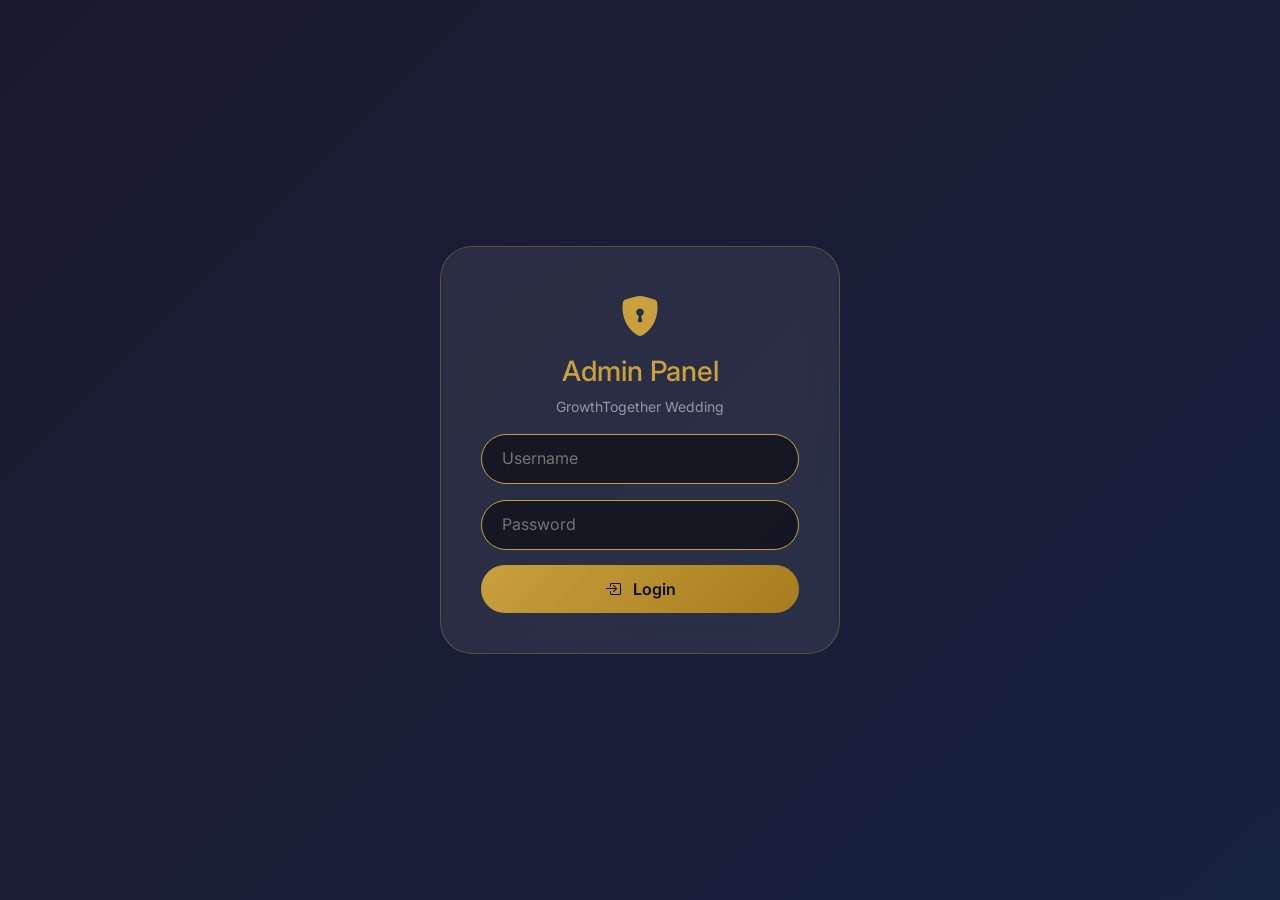
==== admin.html @ a14e5e93 "Update admin.html" ====
<!DOCTYPE html>
<html lang="id">
<head>
  <meta charset="UTF-8">
  <meta name="viewport" content="width=device-width, initial-scale=1.0, viewport-fit=cover">
  <title>Admin Panel - GrowthTogether Wedding</title>
  <link rel="icon" type="image/png" href="data:image/svg+xml,%3Csvg xmlns='http://www.w3.org/2000/svg' viewBox='0 0 24 24' fill='%23c9a03d'%3E%3Cpath d='M12 21.35l-1.45-1.32C5.4 15.36 2 12.28 2 8.5 2 5.42 4.42 3 7.5 3c1.74 0 3.41.81 4.5 2.09C13.09 3.81 14.76 3 16.5 3 19.58 3 22 5.42 22 8.5c0 3.78-3.4 6.86-8.55 11.54L12 21.35z'/%3E%3C/svg%3E">
  <link href="https://cdn.jsdelivr.net/npm/bootstrap@5.3.0-alpha1/dist/css/bootstrap.min.css" rel="stylesheet">
  <link rel="stylesheet" href="https://cdn.jsdelivr.net/npm/bootstrap-icons@1.11.3/font/bootstrap-icons.min.css">
  <link href="https://fonts.googleapis.com/css2?family=Inter:opsz,wght@14..32,300;400;500;600;700&family=Amiri:wght@400;700&display=swap" rel="stylesheet">
  <script src="https://cdn.jsdelivr.net/npm/bootstrap@5.3.0-alpha1/dist/js/bootstrap.bundle.min.js"></script>
  <script src="https://cdn.jsdelivr.net/npm/chart.js@4.4.0/dist/chart.umd.min.js"></script>
  <script src="https://cdn.jsdelivr.net/npm/sweetalert2@11"></script>
  <style>
    * { margin: 0; padding: 0; box-sizing: border-box; }
    body { background: #0a0a0a; font-family: 'Inter', sans-serif; transition: background 0.2s; }
    body.dark { background: #0a0a0a; }
    body.light { background: #f5f0e8; }
    
    .login-container {
      position: fixed; top: 0; left: 0; width: 100%; height: 100%;
      background: linear-gradient(135deg, #1a1a2e, #16213e);
      z-index: 10000; display: flex; align-items: center; justify-content: center;
      transition: opacity 0.4s;
    }
    .login-card {
      background: rgba(255,255,255,0.08);
      backdrop-filter: blur(15px);
      border-radius: 32px; padding: 2.5rem; width: 100%; max-width: 400px;
      border: 1px solid rgba(201,160,61,0.3); text-align: center;
    }
    .login-card input {
      width: 100%; background: rgba(0,0,0,0.5); border: 1px solid #c9a03d;
      border-radius: 60px; padding: 12px 20px; color: white; margin-bottom: 1rem;
    }
    .login-card input:focus { outline: none; border-color: #e4c580; }
    .btn-gold { background: linear-gradient(135deg, #c9a03d, #a67c1e); border: none; border-radius: 60px; padding: 12px; font-weight: 600; width: 100%; color: #0a0a0a; transition: all 0.3s; }
    .btn-gold:hover { transform: translateY(-2px); box-shadow: 0 8px 20px rgba(201,160,61,0.4); }
    .gold-text { color: #c9a03d; }
    
    .admin-wrapper { display: none; min-height: 100vh; }
    body.logged-in .admin-wrapper { display: flex; }
    body.logged-in .login-container { display: none; }
    
    .sidebar {
      width: 280px; background: #111111; 
      border-right: 1px solid rgba(201,160,61,0.2); 
      padding: 1.5rem 1rem; position: fixed; height: 100vh;
      transition: all 0.3s; overflow-y: auto;
    }
    body.light .sidebar { background: #ffffff; }
    .sidebar .nav-link {
      display: flex; align-items: center; gap: 12px; padding: 12px 16px;
      border-radius: 14px; color: #aaa; cursor: pointer; transition: all 0.2s;
    }
    .sidebar .nav-link:hover, .sidebar .nav-link.active { background: #c9a03d; color: #000; }
    .content { flex: 1; margin-left: 280px; padding: 1.8rem 2rem; }
    
    .stat-card { background: rgba(255,255,255,0.05); backdrop-filter: blur(10px); border-radius: 20px; padding: 1.5rem; border: 1px solid rgba(201,160,61,0.2); }
    body.light .stat-card { background: #ffffff; box-shadow: 0 4px 12px rgba(0,0,0,0.05); }
    .setting-card { background: rgba(255,255,255,0.05); backdrop-filter: blur(8px); border-radius: 24px; padding: 1.5rem; margin-bottom: 20px; border: 1px solid rgba(201,160,61,0.2); }
    body.light .setting-card { background: #ffffff; }
    .image-preview { width: 100px; height: 100px; border-radius: 50%; object-fit: cover; border: 3px solid #c9a03d; cursor: pointer; }
    .story-item, .bank-item { background: rgba(0,0,0,0.3); border-radius: 16px; padding: 1rem; margin-bottom: 1rem; }
    body.light .story-item, body.light .bank-item { background: #f5f0e8; }
    
    .search-bar { background: rgba(0,0,0,0.4); border: 1px solid rgba(201,160,61,0.3); border-radius: 60px; padding: 8px 16px; color: white; width: 100%; }
    .filter-btn { background: transparent; border: 1px solid rgba(201,160,61,0.5); color: #c9a03d; border-radius: 60px; padding: 8px 20px; margin-right: 8px; cursor: pointer; transition: all 0.2s; }
    .filter-btn.active, .filter-btn:hover { background: #c9a03d; color: #000; }
    .badge-vip { background: linear-gradient(135deg, #c9a03d, #b8860b); color: #000; padding: 4px 12px; border-radius: 20px; }
    .badge-regular { background: #2a2a2a; color: #aaa; padding: 4px 12px; border-radius: 20px; }
    .badge-pro { background: #10b981; color: white; }
    .badge-basic { background: #3b82f6; color: white; }
    .badge-trial { background: #f59e0b; color: white; }
    
    .bg-preview-grid { display: flex; gap: 10px; flex-wrap: wrap; margin-top: 10px; }
    .bg-preview-item { position: relative; width: 80px; height: 80px; border-radius: 12px; overflow: hidden; border: 2px solid rgba(201,160,61,0.5); }
    .bg-preview-item img { width: 100%; height: 100%; object-fit: cover; }
    .bg-preview-item button { position: absolute; top: 2px; right: 2px; width: 20px; height: 20px; background: red; border: none; border-radius: 50%; color: white; font-size: 10px; cursor: pointer; }
    
    .preview-modal .modal-content { background: #0a0a0a; border-radius: 24px; border: 1px solid #c9a03d; }
    .preview-iframe { width: 100%; height: 500px; border: none; border-radius: 16px; }
    
    .arabic-input { font-family: 'Amiri', serif; font-size: 1.1rem; direction: rtl; background: #1e1a16; color: #f5e6d3; }
    
    .hamburger { display: none; background: #c9a03d; width: 48px; height: 48px; border-radius: 30px; align-items: center; justify-content: center; position: fixed; top: 16px; left: 16px; z-index: 1060; cursor: pointer; border: none; }
    .dark-mode-fab { position: fixed; bottom: 20px; right: 20px; width: 48px; height: 48px; background: #c9a03d; border-radius: 50%; display: flex; align-items: center; justify-content: center; cursor: pointer; z-index: 1050; border: none; }
    
    .form-control, .form-select { background: #1e1a16; border: 1px solid rgba(201,160,61,0.4); color: #f5e6d3; border-radius: 12px; padding: 10px 14px; }
    body.light .form-control, body.light .form-select { background: #f5f0e8; color: #000; }
    .form-control:focus { border-color: #c9a03d; outline: none; box-shadow: 0 0 0 2px rgba(201,160,61,0.3); }
    
    .table { color: #f5e6d3; }
    body.light .table { color: #1a1a1a; }
    .table-dark { background-color: #1a1a1a; }
    body.light .table-dark { background-color: #ffffff; }
    
    .date-filter { display: flex; gap: 10px; align-items: center; flex-wrap: wrap; }
    .date-filter input { width: auto; min-width: 130px; }
    
    /* Fixed Guest Table */
    .guest-table-container {
      overflow-x: auto;
      border-radius: 20px;
    }
    .guest-table {
      width: 100%;
      min-width: 800px;
    }
    .guest-table th, .guest-table td {
      padding: 12px 16px;
      vertical-align: middle;
    }
    .action-buttons {
      display: flex;
      gap: 6px;
      flex-wrap: wrap;
    }
    .action-buttons .btn {
      padding: 4px 8px;
      font-size: 12px;
      white-space: nowrap;
    }
    .link-cell {
      max-width: 200px;
      word-break: break-all;
      font-size: 11px;
    }
    
    /* Live Preview */
    .live-preview-card {
      background: rgba(0,0,0,0.5);
      border-radius: 20px;
      padding: 20px;
      text-align: center;
      min-height: 300px;
      display: flex;
      flex-direction: column;
      align-items: center;
      justify-content: center;
    }
    .live-preview-card .preview-name {
      font-size: 1.2rem;
      font-weight: bold;
      margin-top: 10px;
    }
    .live-preview-card .preview-couple {
      color: #c9a03d;
      font-size: 0.9rem;
    }
    
    @media (max-width: 768px) {
      .sidebar { left: -280px; position: fixed; z-index: 1050; }
      .sidebar.open { left: 0; }
      .content { margin-left: 0; padding: 1rem; padding-top: 80px; }
      .hamburger { display: flex; }
      .preview-iframe { height: 400px; }
      .guest-table-container { overflow-x: scroll; }
    }
  </style>
</head>
<body>

<!-- LOGIN SCREEN -->
<div class="login-container" id="loginContainer">
  <div class="login-card">
    <i class="bi bi-shield-lock-fill fs-1 gold-text"></i>
    <h3 class="gold-text mt-2">Admin Panel</h3>
    <p class="text-white-50 small">GrowthTogether Wedding</p>
    <input type="text" id="adminUsername" placeholder="Username" autocomplete="off">
    <input type="password" id="adminPassword" placeholder="Password">
    <div id="loginError" class="text-danger small mb-2" style="display:none;"></div>
    <button class="btn-gold" id="loginBtn"><i class="bi bi-box-arrow-in-right me-2"></i> Login</button>
  </div>
</div>

<!-- MAIN ADMIN PANEL -->
<div class="admin-wrapper">
  <div class="sidebar" id="sidebar">
    <div class="text-center mb-4">
      <i class="bi bi-arrow-through-heart-fill fs-1 gold-text"></i>
      <h5 class="gold-text mt-2">growthogether</h5>
      <small class="text-white-50">Admin Panel</small>
    </div>
    <nav class="nav flex-column">
      <a class="nav-link active" data-section="dashboard"><i class="bi bi-speedometer2"></i> Dashboard</a>
      <a class="nav-link" data-section="wedding"><i class="bi bi-sliders2"></i> Pengaturan Undangan</a>
      <a class="nav-link" data-section="invites"><i class="bi bi-envelope-heart-fill"></i> Buat Undangan</a>
      <a class="nav-link" data-section="guestlist"><i class="bi bi-people-fill"></i> Daftar Tamu</a>
      <a class="nav-link" data-section="users"><i class="bi bi-person-badge"></i> Kelola Pengguna</a>
    </nav>
    <div class="mt-auto pt-4">
      <button class="btn btn-sm btn-outline-secondary w-100 rounded-pill" id="logoutBtn"><i class="bi bi-box-arrow-right me-2"></i> Keluar</button>
      <button class="btn btn-sm btn-outline-secondary w-100 rounded-pill mt-2" id="viewInvitationBtn"><i class="bi bi-eye me-2"></i> Lihat Undangan</button>
    </div>
  </div>
  <button class="hamburger" id="hamburgerBtn"><i class="bi bi-list fs-4"></i></button>
  
  <div class="content" id="content">
    <!-- DASHBOARD -->
    <div id="dashboardSection">
      <h4 class="fw-bold gold-text mb-4"><i class="bi bi-activity me-2"></i>Dashboard</h4>
      <div class="row g-4 mb-4">
        <div class="col-md-3"><div class="stat-card"><small class="text-white-50">Total Undangan</small><h2 class="gold-text" id="totalInvites">0</h2></div></div>
        <div class="col-md-3"><div class="stat-card"><small class="text-white-50">VIP Tamu</small><h2 class="gold-text" id="totalVip">0</h2></div></div>
        <div class="col-md-3"><div class="stat-card"><small class="text-white-50">Reguler Tamu</small><h2 class="gold-text" id="totalRegular">0</h2></div></div>
        <div class="col-md-3"><div class="stat-card"><small class="text-white-50">Total Views</small><h2 class="gold-text" id="totalViews">0</h2></div></div>
      </div>
      <div class="row g-4">
        <div class="col-md-6"><div class="setting-card"><canvas id="dashboardChart" style="max-height: 250px;"></canvas></div></div>
        <div class="col-md-6"><div class="setting-card"><h5 class="gold-text mb-3"><i class="bi bi-graph-up"></i> Statistik 7 Hari</h5><canvas id="viewsChart" style="max-height: 200px;"></canvas></div></div>
      </div>
    </div>
    
    <!-- PENGATURAN UNDANGAN -->
    <div id="weddingSection" style="display:none;">
      <div class="d-flex justify-content-between align-items-center mb-4 flex-wrap gap-2">
        <h4 class="fw-bold gold-text"><i class="bi bi-sliders2 me-2"></i>Pengaturan Undangan</h4>
        <button class="btn-gold" id="saveWeddingBtn" style="width:auto; padding:8px 24px;"><i class="bi bi-save me-2"></i>Simpan Semua</button>
      </div>
      
      <div class="row g-4">
        <div class="col-md-6">
          <div class="setting-card">
            <h5 class="gold-text mb-3"><i class="bi bi-people-fill me-2"></i>Pasangan Pengantin</h5>
            <input type="text" id="groomName" class="form-control mb-2" placeholder="Nama Pria">
            <input type="text" id="brideName" class="form-control mb-2" placeholder="Nama Wanita">
            <input type="text" id="groomNickname" class="form-control mb-2" placeholder="Panggilan Pria">
            <input type="text" id="brideNickname" class="form-control mb-2" placeholder="Panggilan Wanita">
            <input type="text" id="groomFather" class="form-control mb-2" placeholder="Ayah Pria">
            <input type="text" id="groomMother" class="form-control mb-2" placeholder="Ibu Pria">
            <input type="text" id="brideFather" class="form-control mb-2" placeholder="Ayah Wanita">
            <input type="text" id="brideMother" class="form-control mb-2" placeholder="Ibu Wanita">
            <div class="row mt-2">
              <div class="col-6"><label class="small">Foto Pria</label><input type="file" id="groomPhotoInput" class="form-control mb-2" accept="image/*"><img id="groomPhotoPreview" class="image-preview mt-2" src=""></div>
              <div class="col-6"><label class="small">Foto Wanita</label><input type="file" id="bridePhotoInput" class="form-control mb-2" accept="image/*"><img id="bridePhotoPreview" class="image-preview mt-2" src=""></div>
            </div>
          </div>
        </div>
        
        <div class="col-md-6">
          <div class="setting-card">
            <h5 class="gold-text mb-3"><i class="bi bi-calendar-heart me-2"></i>Waktu & Lokasi</h5>
            <input type="date" id="weddingDate" class="form-control mb-2">
            <input type="time" id="akadTime" class="form-control mb-2">
            <input type="time" id="receptionTime" class="form-control mb-2">
            <input type="text" id="venueName" class="form-control mb-2" placeholder="Nama Tempat">
            <textarea id="venueAddress" rows="2" class="form-control mb-2" placeholder="Alamat Lengkap"></textarea>
            <input type="text" id="mapsLink" class="form-control mb-2" placeholder="Link Google Maps">
          </div>
        </div>
        
        <div class="col-md-12">
          <div class="setting-card">
            <h5 class="gold-text mb-3"><i class="bi bi-music-note-beamed me-2"></i>Pengaturan Lagu Latar</h5>
            <div class="row g-3">
              <div class="col-md-8"><input type="text" id="musicUrl" class="form-control" placeholder="URL MP3 lagu"></div>
              <div class="col-md-4"><select id="musicPreset" class="form-select"><option value="">-- Pilih Lagu Preset --</option><option value="https://www.soundhelix.com/examples/mp3/SoundHelix-Song-1.mp3">SoundHelix - Song 1</option><option value="https://www.soundhelix.com/examples/mp3/SoundHelix-Song-2.mp3">SoundHelix - Song 2</option><option value="https://www.soundhelix.com/examples/mp3/SoundHelix-Song-3.mp3">SoundHelix - Song 3</option></select></div>
            </div>
            <button class="btn btn-sm btn-outline-secondary rounded-pill mt-2" id="testMusicBtn"><i class="bi bi-play-circle"></i> Test Lagu</button>
          </div>
        </div>
        
        <div class="col-md-12">
          <div class="setting-card">
            <h5 class="gold-text mb-3"><i class="bi bi-images me-2"></i>Background Slideshow Hero</h5>
            <div id="bgList" class="bg-preview-grid"></div>
            <div class="mt-3 d-flex gap-2"><input type="file" id="bgPhotoInput" class="form-control" accept="image/*"><button class="btn btn-sm btn-outline-secondary rounded-pill" id="addBgBtn"><i class="bi bi-plus-lg"></i> Tambah</button></div>
          </div>
        </div>
        
        <div class="col-md-6">
          <div class="setting-card">
            <h5 class="gold-text mb-3"><i class="bi bi-chat-heart-fill me-2"></i>Cerita Cinta</h5>
            <div id="storyList"></div>
            <button class="btn btn-sm btn-outline-secondary rounded-pill mt-2" id="addStoryBtn"><i class="bi bi-plus-lg"></i> Tambah Cerita</button>
          </div>
        </div>
        
        <div class="col-md-6">
          <div class="setting-card">
            <h5 class="gold-text mb-3"><i class="bi bi-camera-fill me-2"></i>Galeri Foto</h5>
            <div id="galleryList" class="row g-2"></div>
            <input type="file" id="galleryPhotoInput" class="form-control mt-2" accept="image/*">
            <button class="btn btn-sm btn-outline-secondary rounded-pill mt-2" id="addGalleryBtn"><i class="bi bi-plus-lg"></i> Tambah ke Galeri</button>
          </div>
        </div>
        
        <div class="col-md-12">
          <div class="setting-card">
            <h5 class="gold-text mb-3"><i class="bi bi-bank me-2"></i>Rekening Bank</h5>
            <div id="bankList"></div>
            <button class="btn btn-sm btn-outline-secondary rounded-pill mt-2" id="addBankBtn"><i class="bi bi-plus-lg"></i> Tambah Rekening</button>
          </div>
        </div>
        
        <div class="col-md-12">
          <div class="setting-card">
            <h5 class="gold-text mb-3"><i class="bi bi-chat-text-fill me-2"></i>Pengaturan Teks Undangan & WhatsApp</h5>
            <div class="mb-3"><label class="form-label fw-semibold gold-text">Teks Ayat (Arab)</label><textarea id="weddingAyat" class="form-control arabic-input" rows="4"></textarea></div>
            <div class="mb-3"><label class="form-label fw-semibold gold-text">Terjemahan Ayat</label><textarea id="weddingAyatTranslation" class="form-control" rows="2"></textarea></div>
            <div class="mb-3"><label class="form-label fw-semibold gold-text">Teks Pembuka</label><textarea id="weddingOpeningText" class="form-control" rows="6"></textarea></div>
            <div class="mb-3"><label class="form-label fw-semibold gold-text">Teks Penutup</label><textarea id="weddingClosingText" class="form-control" rows="5"></textarea></div>
            <div class="mb-3"><label class="form-label fw-semibold gold-text">Template WhatsApp</label><textarea id="whatsappTemplate" class="form-control" rows="10" style="font-family: monospace; font-size: 12px;"></textarea>
              <small class="text-muted">Variable: {nama_tamu}, {link_undangan}, {groom_name}, {bride_name}, {wedding_date}, {venue_name}</small>
            </div>
          </div>
        </div>
      </div>
    </div>
    
    <!-- BUAT UNDANGAN dengan LIVE PREVIEW -->
    <div id="invitesSection" style="display:none;">
      <h4 class="fw-bold gold-text mb-4"><i class="bi bi-envelope-heart-fill me-2"></i>Buat Link Undangan</h4>
      <div class="row g-4">
        <div class="col-md-5">
          <div class="setting-card">
            <input type="text" id="guestName" class="form-control mb-2" placeholder="Nama Tamu *">
            <input type="tel" id="guestPhone" class="form-control mb-2" placeholder="No. WhatsApp">
            <textarea id="guestNote" rows="2" class="form-control mb-2" placeholder="Catatan Khusus"></textarea>
            <select id="guestTier" class="form-select mb-2">
              <option value="regular">Reguler (Biasa)</option>
              <option value="vip">VIP (Istimewa)</option>
            </select>
            <button class="btn-gold w-100" id="generateInviteBtn"><i class="bi bi-link-45deg me-2"></i>Generate Link</button>
            <div id="linkResult" class="mt-3" style="display:none;">
              <div class="bg-dark p-2 rounded-3"><code id="inviteLink" class="small text-break"></code></div>
              <div class="d-flex gap-2 mt-2">
                <button class="btn btn-sm btn-outline-secondary w-50" id="copyLinkBtn"><i class="bi bi-files"></i> Salin Link</button>
                <button class="btn btn-sm btn-success w-50" id="sendWABtn"><i class="bi bi-whatsapp"></i> Kirim WA</button>
                <button class="btn btn-sm btn-info w-50" id="previewInviteBtn"><i class="bi bi-eye"></i> Preview</button>
              </div>
            </div>
          </div>
        </div>
        <div class="col-md-7">
          <div class="setting-card" id="livePreviewCard">
            <h5 class="gold-text mb-3"><i class="bi bi-eye-fill me-2"></i>Live Preview</h5>
            <div class="live-preview-card" id="livePreviewContent">
              <i class="bi bi-envelope-paper-heart fs-1 gold-text"></i>
              <div class="preview-name mt-3" id="previewGuestName">-</div>
              <div class="preview-couple" id="previewCoupleName">- & -</div>
              <div class="mt-3 small text-muted">Ketik nama tamu untuk pratinjau</div>
            </div>
          </div>
        </div>
      </div>
    </div>
    
    <!-- DAFTAR TAMU - FIXED UI -->
    <div id="guestlistSection" style="display:none;">
      <h4 class="fw-bold gold-text mb-4"><i class="bi bi-people-fill me-2"></i>Daftar Tamu Undangan</h4>
      
      <div class="setting-card mb-4">
        <div class="row g-3 align-items-center">
          <div class="col-md-4">
            <input type="text" id="searchGuestInput" class="search-bar" placeholder="🔍 Cari nama tamu...">
          </div>
          <div class="col-md-3">
            <div class="d-flex gap-2 flex-wrap">
              <button class="filter-btn" data-filter="all" id="filterAll">Semua</button>
              <button class="filter-btn" data-filter="vip" id="filterVip">👑 VIP</button>
              <button class="filter-btn" data-filter="regular" id="filterRegular">📋 Reguler</button>
            </div>
          </div>
          <div class="col-md-3 date-filter">
            <input type="date" id="filterStartDate" class="form-control" placeholder="Dari tgl">
            <input type="date" id="filterEndDate" class="form-control" placeholder="Sampai tgl">
          </div>
          <div class="col-md-2 text-end">
            <button id="refreshGuestList" class="btn btn-sm btn-outline-secondary rounded-pill w-100 mb-1"><i class="bi bi-arrow-repeat"></i> Refresh</button>
            <button id="clearDateFilter" class="btn btn-sm btn-outline-danger rounded-pill w-100"><i class="bi bi-x-circle"></i> Hapus Filter</button>
          </div>
        </div>
      </div>
      
      <div class="setting-card p-0">
        <div class="guest-table-container">
          <table class="table guest-table">
            <thead>
              <tr style="background: rgba(201,160,61,0.1);">
                <th style="width: 18%">Nama Tamu</th>
                <th style="width: 8%">Status</th>
                <th style="width: 12%">Telepon</th>
                <th style="width: 30%">Link Undangan</th>
                <th style="width: 12%">Dibuat</th>
                <th style="width: 20%">Aksi</th>
              </tr>
            </thead>
            <tbody id="guestTableBody"></tbody>
          </table>
        </div>
      </div>
    </div>
    
    <!-- KELOLA PENGGUNA -->
    <div id="usersSection" style="display:none;">
      <h4 class="fw-bold gold-text mb-4"><i class="bi bi-person-badge me-2"></i>Kelola Pengguna</h4>
      <button class="btn-gold mb-3" id="openRegisterModal" style="width:auto;"><i class="bi bi-person-plus-fill me-2"></i>Daftar User Baru</button>
      <div class="setting-card p-0">
        <div class="table-responsive">
          <table class="table table-dark table-hover mb-0">
            <thead><tr><th>Username</th><th>Nama Lengkap</th><th>Level</th><th>Aksi</th></tr></thead>
            <tbody id="usersTableBody"></tbody>
          </table>
        </div>
      </div>
    </div>
  </div>
  
  <button class="dark-mode-fab" id="darkModeFab"><i class="bi bi-moon-stars"></i></button>
</div>

<!-- MODALS -->
<div class="modal fade" id="registerModal" tabindex="-1"><div class="modal-dialog modal-dialog-centered"><div class="modal-content bg-dark text-white"><div class="modal-header border-secondary"><h5 class="gold-text">Daftar Pengguna Baru</h5><button type="button" class="btn-close btn-close-white" data-bs-dismiss="modal"></button></div><div class="modal-body"><input type="text" id="regUsername" class="form-control mb-2" placeholder="Username"><input type="text" id="regFullname" class="form-control mb-2" placeholder="Nama Lengkap"><input type="password" id="regPassword" class="form-control mb-2" placeholder="Password"><select id="regLevel" class="form-select mb-2"><option value="trial">Trial</option><option value="basic">Basic</option><option value="pro">Pro</option></select><select id="regPartner" class="form-select"><option value="">Pilih Pasangan</option></select></div><div class="modal-footer"><button class="btn btn-secondary" data-bs-dismiss="modal">Batal</button><button class="btn-gold" id="confirmRegisterBtn">Daftarkan</button></div></div></div></div>

<div class="modal fade" id="editGuestModal" tabindex="-1"><div class="modal-dialog modal-dialog-centered"><div class="modal-content bg-dark text-white"><div class="modal-header border-secondary"><h5 class="gold-text">Edit Data Tamu</h5><button type="button" class="btn-close btn-close-white" data-bs-dismiss="modal"></button></div><div class="modal-body"><input type="text" id="editGuestName" class="form-control mb-3" placeholder="Nama Tamu"><input type="tel" id="editGuestPhone" class="form-control mb-3" placeholder="No WhatsApp"><textarea id="editGuestNote" rows="3" class="form-control mb-3" placeholder="Catatan"></textarea><select id="editGuestTier" class="form-select mb-3"><option value="regular">Reguler</option><option value="vip">VIP</option></select><input type="hidden" id="editGuestId"></div><div class="modal-footer"><button class="btn btn-secondary" data-bs-dismiss="modal">Batal</button><button class="btn-gold" id="saveEditGuestBtn">Simpan</button></div></div></div></div>

<div class="modal fade" id="previewModal" tabindex="-1"><div class="modal-dialog modal-dialog-centered modal-xl"><div class="modal-content preview-modal"><div class="modal-header border-secondary"><h5 class="gold-text">Preview Undangan</h5><button type="button" class="btn-close btn-close-white" data-bs-dismiss="modal"></button></div><div class="modal-body p-0"><iframe id="previewIframe" class="preview-iframe" src=""></iframe></div></div></div></div>

<script type="module">
  import { initializeApp } from "https://www.gstatic.com/firebasejs/10.7.1/firebase-app.js";
  import { getDatabase, ref, get, set, remove, update, push } from "https://www.gstatic.com/firebasejs/10.7.1/firebase-database.js";
  
  const firebaseConfig = { 
    apiKey: "AIzaSyBeUaOyesw9ucpBGumNjrzUp3WfUtXu39w", 
    authDomain: "growthogether.firebaseapp.com", 
    databaseURL: "https://growthogether-default-rtdb.asia-southeast1.firebasedatabase.app", 
    projectId: "growthogether", 
    storageBucket: "growthogether.firebasestorage.app", 
    messagingSenderId: "784796645743", 
    appId: "1:784796645743:web:e4eb40810d3051826d909a" 
  };
  const app = initializeApp(firebaseConfig);
  const db = getDatabase(app);
  
  const INVITE_BASE_URL = window.location.origin + window.location.pathname.replace('admin.html', 'undangan.html');
  let currentUser = null;
  let chartInstance = null;
  let viewsChartInstance = null;
  let currentFilter = 'all';
  let currentSearch = '';
  let currentStartDate = '';
  let currentEndDate = '';
  let allInvitations = [];
  let weddingDataCache = {};
  
  const SALT = "wedding2025";
  
  function encryptInviteId(id) {
    const combined = id + "|" + SALT;
    return btoa(combined).replace(/=/g, '').replace(/\+/g, '-').replace(/\//g, '_');
  }
  
  function escapeHtml(str) { if(!str) return ''; return str.replace(/[&<>]/g, m => ({'&':'&amp;','<':'&lt;','>':'&gt;'}[m])); }
  
  async function hashPassword(pwd) { 
    const enc = new TextEncoder(); 
    const hash = await crypto.subtle.digest('SHA-256', enc.encode(pwd + "growthogether_salt_2024")); 
    return Array.from(new Uint8Array(hash)).map(b => b.toString(16).padStart(2,'0')).join('');
  }
  
  function compressImage(file, maxDim) {
    maxDim = maxDim || 300;
    return new Promise((resolve) => { 
      const reader = new FileReader(); 
      reader.readAsDataURL(file); 
      reader.onload = (e) => { 
        const img = new Image(); 
        img.src = e.target.result; 
        img.onload = () => { 
          let w = img.width, h = img.height; 
          if(w > h && w > maxDim) { h = h * maxDim / w; w = maxDim; } 
          else if(h > maxDim) { w = w * maxDim / h; h = maxDim; } 
          const canvas = document.createElement('canvas'); 
          canvas.width = w; canvas.height = h; 
          canvas.getContext('2d').drawImage(img, 0, 0, w, h); 
          resolve(canvas.toDataURL('image/jpeg', 0.8)); 
        }; 
      }; 
    }); 
  }
  
  async function login(username, password) {
    const upper = username.toUpperCase().trim();
    const authSnap = await get(ref(db, "data/auth/" + upper));
    const userSnap = await get(ref(db, "data/users/" + upper));
    if (!authSnap.exists() || !userSnap.exists()) throw new Error('Username tidak terdaftar');
    const hash = await hashPassword(password);
    if (authSnap.val() === hash) { 
      currentUser = upper; 
      sessionStorage.setItem('admin_logged_in', 'true'); 
      sessionStorage.setItem('admin_user', upper); 
      return true; 
    }
    throw new Error('Password salah');
  }
  
  function logout() { sessionStorage.clear(); currentUser = null; document.body.classList.remove('logged-in'); location.reload(); }
  
  async function checkSession() { 
    if (sessionStorage.getItem('admin_logged_in') === 'true') { 
      currentUser = sessionStorage.getItem('admin_user'); 
      document.body.classList.add('logged-in'); 
      await loadAllData(); 
    } 
  }
  
  async function loadAllData() {
    await loadWeddingSettings();
    await loadInvitations();
    await loadUsers();
    await loadStats();
    await loadViewStats();
  }
  
  async function loadWeddingSettings() {
    const snap = await get(ref(db, "data/wedding_settings"));
    const s = snap.val() || {};
    weddingDataCache = s;
    
    document.getElementById('groomName').value = s.groomName || 'Fachmi';
    document.getElementById('brideName').value = s.brideName || 'Azizah';
    document.getElementById('groomNickname').value = s.groomNickname || 'Fachmi';
    document.getElementById('brideNickname').value = s.brideNickname || 'Azizah';
    document.getElementById('groomFather').value = s.groomFather || 'H. Sumarmo';
    document.getElementById('groomMother').value = s.groomMother || 'Hj. Kantun';
    document.getElementById('brideFather').value = s.brideFather || 'H. Ahmad';
    document.getElementById('brideMother').value = s.brideMother || 'Hj. Siti';
    if(s.groomPhoto) document.getElementById('groomPhotoPreview').src = s.groomPhoto;
    if(s.bridePhoto) document.getElementById('bridePhotoPreview').src = s.bridePhoto;
    
    document.getElementById('weddingDate').value = s.weddingDate || '2025-06-15';
    document.getElementById('akadTime').value = s.akadTime || '09:00';
    document.getElementById('receptionTime').value = s.receptionTime || '12:00';
    document.getElementById('venueName').value = s.venueName || 'Aula Serbaguna';
    document.getElementById('venueAddress').value = s.venueAddress || 'Jalan Kebahagiaan No. 123, Jakarta';
    document.getElementById('mapsLink').value = s.mapsLink || 'https://maps.google.com';
    document.getElementById('musicUrl').value = s.musicUrl || '';
    
    document.getElementById('weddingAyat').value = s.weddingAyat || 'وَمِنْ اٰيٰتِهٖٓ اَنْ خَلَقَ لَكُمْ مِّنْ اَنْفُسِكُمْ اَزْوَاجًا لِّتَسْكُنُوْٓا اِلَيْهَا وَجَعَلَ بَيْنَكُمْ مَّوَدَّةً وَّرَحْمَةً ۗاِنَّ فِيْ ذٰلِكَ لَاٰيٰتٍ لِّقَوْمٍ يَّتَفَكَّرُوْنَ';
    document.getElementById('weddingAyatTranslation').value = s.weddingAyatTranslation || '"Dan di antara tanda-tanda kekuasaan-Nya..."';
    document.getElementById('weddingOpeningText').value = s.weddingOpeningText || 'بِسْمِ اللَّهِ الرَّحْمَنِ الرَّحِيْمِ\n\nMaha suci Allah SWT...';
    document.getElementById('weddingClosingText').value = s.weddingClosingText || 'Menjadi sebuah kebahagiaan bagi kami...';
    document.getElementById('whatsappTemplate').value = s.whatsappTemplate || 'Assalamu\'alaikum Wr. Wb.\n\nKepada Yth. {nama_tamu}\n\nKami mengundang Anda untuk hadir di pernikahan kami:\n\n{groom_name} & {bride_name}\n\n📅 {wedding_date}\n📍 {venue_name}\n\nLink undangan: {link_undangan}\n\nTerima kasih.';
    
    renderStories(s.stories || []);
    renderGalleries(s.galleries || []);
    renderBanks(s.banks || []);
    renderBackgrounds(s.backgrounds || []);
    
    // Update live preview
    updateLivePreview();
  }
  
  function updateLivePreview() {
    const guestName = document.getElementById('guestName')?.value || '';
    const groomName = document.getElementById('groomName')?.value || weddingDataCache.groomName || 'Fachmi';
    const brideName = document.getElementById('brideName')?.value || weddingDataCache.brideName || 'Azizah';
    
    document.getElementById('previewGuestName').innerHTML = guestName || '<span class="text-muted">-</span>';
    document.getElementById('previewCoupleName').innerHTML = `${groomName} & ${brideName}`;
  }
  
  function renderStories(stories) {
    const container = document.getElementById('storyList');
    container.innerHTML = '';
    stories.forEach((story) => {
      const div = document.createElement('div');
      div.className = 'story-item';
      div.innerHTML = `<input type="text" class="form-control mb-2 story-title" value="${escapeHtml(story.title)}" placeholder="Judul"><textarea class="form-control mb-2 story-desc" rows="2" placeholder="Deskripsi">${escapeHtml(story.desc)}</textarea><input type="date" class="form-control mb-2 story-date" value="${story.date || ''}"><button class="btn btn-sm btn-danger remove-story">Hapus</button>`;
      container.appendChild(div);
    });
  }
  
  function renderGalleries(galleries) {
    const container = document.getElementById('galleryList');
    container.innerHTML = '';
    galleries.forEach((url, idx) => {
      const col = document.createElement('div');
      col.className = 'col-4 position-relative';
      col.innerHTML = `<img src="${url}" class="w-100 rounded-3" style="height:100px; object-fit:cover;"><button class="btn btn-sm btn-danger position-absolute top-0 end-0 m-1 rounded-circle remove-gallery" data-idx="${idx}" style="width:22px;height:22px;padding:0;">✕</button>`;
      container.appendChild(col);
    });
  }
  
  function renderBanks(banks) {
    const container = document.getElementById('bankList');
    container.innerHTML = '';
    banks.forEach((bank) => {
      const div = document.createElement('div');
      div.className = 'bank-item';
      div.innerHTML = `<input type="text" class="form-control mb-2 bank-name" value="${escapeHtml(bank.name)}" placeholder="Nama Bank"><input type="text" class="form-control mb-2 bank-number" value="${escapeHtml(bank.number)}" placeholder="No Rekening"><input type="text" class="form-control mb-2 bank-owner" value="${escapeHtml(bank.owner)}" placeholder="Atas Nama"><button class="btn btn-sm btn-danger remove-bank">Hapus</button>`;
      container.appendChild(div);
    });
  }
  
  function renderBackgrounds(backgrounds) {
    const container = document.getElementById('bgList');
    container.innerHTML = '';
    backgrounds.forEach((url, idx) => {
      const div = document.createElement('div');
      div.className = 'bg-preview-item';
      div.innerHTML = `<img src="${url}"><button class="remove-bg" data-idx="${idx}">✕</button>`;
      container.appendChild(div);
    });
    document.querySelectorAll('.remove-bg').forEach(btn => {
      btn.addEventListener('click', (e) => {
        const idx = parseInt(btn.dataset.idx);
        const currentBg = [];
        document.querySelectorAll('#bgList .bg-preview-item img').forEach((img, i) => {
          if(i !== idx) currentBg.push(img.src);
        });
        renderBackgrounds(currentBg);
      });
    });
  }
  
  async function saveWeddingSettings() {
    Swal.fire({ title: 'Menyimpan...', allowOutsideClick: false, didOpen: () => Swal.showLoading() });
    try {
      const stories = [];
      document.querySelectorAll('.story-item').forEach(item => {
        stories.push({ title: item.querySelector('.story-title').value, desc: item.querySelector('.story-desc').value, date: item.querySelector('.story-date').value });
      });
      const galleries = [];
      document.querySelectorAll('#galleryList .col-4 img').forEach(img => galleries.push(img.src));
      const banks = [];
      document.querySelectorAll('.bank-item').forEach(item => {
        banks.push({ name: item.querySelector('.bank-name').value, number: item.querySelector('.bank-number').value, owner: item.querySelector('.bank-owner').value });
      });
      const backgrounds = [];
      document.querySelectorAll('#bgList .bg-preview-item img').forEach(img => backgrounds.push(img.src));
      
      const settings = {
        groomName: document.getElementById('groomName').value,
        brideName: document.getElementById('brideName').value,
        groomNickname: document.getElementById('groomNickname').value,
        brideNickname: document.getElementById('brideNickname').value,
        groomFather: document.getElementById('groomFather').value,
        groomMother: document.getElementById('groomMother').value,
        brideFather: document.getElementById('brideFather').value,
        brideMother: document.getElementById('brideMother').value,
        groomPhoto: document.getElementById('groomPhotoPreview').src,
        bridePhoto: document.getElementById('bridePhotoPreview').src,
        weddingDate: document.getElementById('weddingDate').value,
        akadTime: document.getElementById('akadTime').value,
        receptionTime: document.getElementById('receptionTime').value,
        venueName: document.getElementById('venueName').value,
        venueAddress: document.getElementById('venueAddress').value,
        mapsLink: document.getElementById('mapsLink').value,
        musicUrl: document.getElementById('musicUrl').value,
        weddingAyat: document.getElementById('weddingAyat').value,
        weddingAyatTranslation: document.getElementById('weddingAyatTranslation').value,
        weddingOpeningText: document.getElementById('weddingOpeningText').value,
        weddingClosingText: document.getElementById('weddingClosingText').value,
        whatsappTemplate: document.getElementById('whatsappTemplate').value,
        stories: stories,
        galleries: galleries,
        banks: banks,
        backgrounds: backgrounds,
        updatedAt: Date.now()
      };
      await set(ref(db, "data/wedding_settings"), settings);
      weddingDataCache = settings;
      Swal.fire('Berhasil!', 'Pengaturan undangan tersimpan', 'success');
    } catch(e) { 
      Swal.fire('Error', 'Gagal menyimpan: ' + e.message, 'error'); 
    }
  }
  
  async function loadInvitations() {
    const snap = await get(ref(db, "data/invitations"));
    const invites = snap.val() || {};
    allInvitations = [];
    for(const id in invites) {
      if(invites.hasOwnProperty(id)) {
        allInvitations.push({ id: id, ...invites[id] });
      }
    }
    renderGuestTable();
    await loadStats();
  }
  
  function renderGuestTable() {
    const tbody = document.getElementById('guestTableBody');
    if(!tbody) return;
    
    let filtered = allInvitations.slice();
    if (currentFilter === 'vip') filtered = filtered.filter(inv => inv.tier === 'vip');
    if (currentFilter === 'regular') filtered = filtered.filter(inv => inv.tier !== 'vip');
    if (currentSearch) filtered = filtered.filter(inv => inv.guestName.toLowerCase().indexOf(currentSearch.toLowerCase()) !== -1);
    if (currentStartDate) filtered = filtered.filter(inv => inv.createdAt >= new Date(currentStartDate).getTime());
    if (currentEndDate) filtered = filtered.filter(inv => inv.createdAt <= new Date(currentEndDate + 'T23:59:59').getTime());
    
    filtered.reverse();
    tbody.innerHTML = '';
    
    for(const inv of filtered) {
      const encryptedId = encryptInviteId(inv.id);
      const link = `${INVITE_BASE_URL}?invite=${encryptedId}`;
      const tierBadge = inv.tier === 'vip' ? '<span class="badge-vip">👑 VIP</span>' : '<span class="badge-regular">📋 Reguler</span>';
      const viewCount = inv.viewCount || 0;
      
      tbody.innerHTML += `
        <tr>
          <td><strong>${escapeHtml(inv.guestName)}</strong><br><small class="text-muted"><i class="bi bi-eye"></i> ${viewCount}</small></td>
          <td>${tierBadge}</td>
          <td>${inv.phone || '-'}</td>
          <td class="link-cell"><small>${link}</small></td>
          <td>${inv.createdAt ? new Date(inv.createdAt).toLocaleDateString('id') : '-'}</td>
          <td>
            <div class="action-buttons">
              <button class="btn btn-sm btn-outline-primary edit-guest" data-id="${inv.id}" data-name="${escapeHtml(inv.guestName)}" data-phone="${inv.phone || ''}" data-note="${inv.note || ''}" data-tier="${inv.tier || 'regular'}"><i class="bi bi-pencil"></i> Edit</button>
              <button class="btn btn-sm btn-success send-wa" data-name="${escapeHtml(inv.guestName)}" data-link="${link}"><i class="bi bi-whatsapp"></i> WA</button>
              <button class="btn btn-sm btn-info preview-guest" data-link="${link}"><i class="bi bi-eye"></i> Preview</button>
              <button class="btn btn-sm btn-outline-danger delete-invite" data-id="${inv.id}"><i class="bi bi-trash3"></i> Hapus</button>
            </div>
          </td>
        </tr>
      `;
    }
    
    document.querySelectorAll('.delete-invite').forEach(btn => {
      btn.addEventListener('click', async () => { 
        if(confirm('Hapus undangan ini?')) { 
          await remove(ref(db, "data/invitations/" + btn.dataset.id)); 
          await loadInvitations(); 
        } 
      });
    });
    
    document.querySelectorAll('.edit-guest').forEach(btn => {
      btn.addEventListener('click', () => {
        document.getElementById('editGuestId').value = btn.dataset.id;
        document.getElementById('editGuestName').value = btn.dataset.name;
        document.getElementById('editGuestPhone').value = btn.dataset.phone;
        document.getElementById('editGuestNote').value = btn.dataset.note;
        document.getElementById('editGuestTier').value = btn.dataset.tier;
        new bootstrap.Modal(document.getElementById('editGuestModal')).show();
      });
    });
    
    document.querySelectorAll('.send-wa').forEach(btn => {
      btn.addEventListener('click', () => {
        const name = btn.dataset.name;
        const link = btn.dataset.link;
        let template = weddingDataCache.whatsappTemplate || document.getElementById('whatsappTemplate')?.value || '';
        
        if (!template) {
          template = 'Assalamu\'alaikum Wr. Wb.\n\nKepada Yth. {nama_tamu}\n\nKami mengundang Anda untuk hadir di pernikahan kami:\n\n{groom_name} & {bride_name}\n\n📅 {wedding_date}\n📍 {venue_name}\n\nLink undangan: {link_undangan}\n\nTerima kasih.';
        }
        
        let message = template
          .replace(/{nama_tamu}/g, name)
          .replace(/{link_undangan}/g, link)
          .replace(/{groom_name}/g, weddingDataCache.groomName || 'Fachmi')
          .replace(/{bride_name}/g, weddingDataCache.brideName || 'Azizah')
          .replace(/{groom_nickname}/g, weddingDataCache.groomNickname || 'Fachmi')
          .replace(/{bride_nickname}/g, weddingDataCache.brideNickname || 'Azizah')
          .replace(/{wedding_date}/g, weddingDataCache.weddingDate || '2025-06-15')
          .replace(/{venue_name}/g, weddingDataCache.venueName || 'Aula Serbaguna');
        
        window.open(`https://wa.me/send?text=${encodeURIComponent(message)}`, '_blank');
      });
    });
    
    document.querySelectorAll('.preview-guest').forEach(btn => {
      btn.addEventListener('click', () => {
        const link = btn.dataset.link;
        document.getElementById('previewIframe').src = link + '&preview=true';
        new bootstrap.Modal(document.getElementById('previewModal')).show();
      });
    });
  }
  
  async function generateInvite(guestName, phone, note, tier) {
    if(!guestName.trim()) throw new Error('Nama tamu wajib diisi');
    const id = Date.now().toString() + Math.random().toString(36).substring(2,8);
    await set(ref(db, "data/invitations/" + id), { 
      guestName: guestName.trim(), 
      phone: phone || '', 
      note: note || '', 
      tier: tier || 'regular',
      createdAt: Date.now(),
      viewCount: 0
    });
    return encryptInviteId(id);
  }
  
  async function loadViewStats() {
    const snap = await get(ref(db, "data/invitations"));
    const invites = snap.val() || {};
    let totalViews = 0;
    for(const id in invites) {
      if(invites[id].viewCount) totalViews += invites[id].viewCount;
    }
    document.getElementById('totalViews').innerText = totalViews;
    
    const viewsData = {};
    for(const id in invites) {
      if(invites[id].viewHistory) {
        for(const view of invites[id].viewHistory) {
          const date = new Date(view).toISOString().slice(0,10);
          viewsData[date] = (viewsData[date] || 0) + 1;
        }
      }
    }
    
    const last7Days = [];
    for(let i = 6; i >= 0; i--) {
      const d = new Date();
      d.setDate(d.getDate() - i);
      last7Days.push(d.toISOString().slice(0,10));
    }
    
    const viewCounts = last7Days.map(d => viewsData[d] || 0);
    
    if(viewsChartInstance) viewsChartInstance.destroy();
    const ctx = document.getElementById('viewsChart')?.getContext('2d');
    if(ctx) {
      viewsChartInstance = new Chart(ctx, {
        type: 'line',
        data: {
          labels: last7Days.map(d => d.slice(5)),
          datasets: [{ label: 'Views', data: viewCounts, borderColor: '#c9a03d', backgroundColor: 'rgba(201,160,61,0.1)', fill: true, tension: 0.3 }]
        },
        options: { responsive: true, maintainAspectRatio: true }
      });
    }
  }
  
  async function loadUsers() {
    const snap = await get(ref(db, "data/users"));
    const users = snap.val() || {};
    const tbody = document.getElementById('usersTableBody');
    if(tbody) {
      tbody.innerHTML = '';
      for(const uname in users) {
        if(users.hasOwnProperty(uname)) {
          const data = users[uname];
          const level = data.level || 'trial';
          let levelBadge = '';
          if(level === 'pro') levelBadge = 'badge-pro';
          else if(level === 'basic') levelBadge = 'badge-basic';
          else levelBadge = 'badge-trial';
          
          const row = tbody.insertRow();
          row.insertCell(0).innerHTML = `<strong>${escapeHtml(uname)}</strong>`;
          row.insertCell(1).innerHTML = escapeHtml(data.fullname || uname);
          row.insertCell(2).innerHTML = `<span class="${levelBadge}">${level.toUpperCase()}</span>`;
          
          if(uname !== 'FACHMI' && uname !== 'AZIZAH') {
            row.insertCell(3).innerHTML = `<button class="btn btn-sm btn-outline-danger rounded-pill delete-user" data-username="${uname}"><i class="bi bi-trash3 me-1"></i>Hapus</button>`;
          } else {
            row.insertCell(3).innerHTML = '<span class="text-muted small"><i class="bi bi-shield-check"></i> Super Admin</span>';
          }
        }
      }
      
      document.querySelectorAll('.delete-user').forEach(btn => {
        btn.addEventListener('click', async () => {
          const username = btn.dataset.username;
          const result = await Swal.fire({
            title: 'Hapus Pengguna?',
            text: `Yakin ingin menghapus ${username}?`,
            icon: 'warning',
            showCancelButton: true,
            confirmButtonColor: '#d33',
            confirmButtonText: 'Ya, hapus!'
          });
          if(result.isConfirmed) {
            await remove(ref(db, "data/users/" + username));
            await remove(ref(db, "data/auth/" + username));
            await loadUsers();
            Swal.fire('Terhapus!', `Pengguna ${username} telah dihapus.`, 'success');
          }
        });
      });
    }
  }
  
  async function registerUser(username, fullname, password, level, partner) {
    const upper = username.toUpperCase().trim();
    const usersSnap = await get(ref(db, "data/users"));
    if(usersSnap.val() && usersSnap.val()[upper]) throw new Error('Username sudah ada');
    if(password.length < 4) throw new Error('Password minimal 4 karakter');
    const userId = Date.now().toString().slice(-5);
    const hashedPassword = await hashPassword(password);
    await set(ref(db, "data/auth/" + upper), hashedPassword);
    await set(ref(db, "data/users/" + upper), { userId, username: upper, fullname, level, active: true, createdAt: Date.now() });
    if(partner) { 
      const p = partner.toUpperCase().trim(); 
      if(usersSnap.val() && usersSnap.val()[p]) { 
        await set(ref(db, "data/partners/" + upper), p); 
        await set(ref(db, "data/partners/" + p), upper); 
      } 
    }
    return upper;
  }
  
  async function loadStats() {
    const totalInvites = allInvitations.length;
    const totalVip = allInvitations.filter(i => i.tier === 'vip').length;
    const totalRegular = totalInvites - totalVip;
    
    document.getElementById('totalInvites').innerText = totalInvites;
    document.getElementById('totalVip').innerText = totalVip;
    document.getElementById('totalRegular').innerText = totalRegular;
    
    if(chartInstance) chartInstance.destroy();
    const ctx = document.getElementById('dashboardChart')?.getContext('2d');
    if(ctx) {
      chartInstance = new Chart(ctx, { 
        type: 'doughnut', 
        data: { 
          labels: ['VIP', 'Reguler'], 
          datasets: [{ data: [totalVip, totalRegular], backgroundColor: ['#c9a03d', '#2a2a2a'] }] 
        }, 
        options: { responsive: true, maintainAspectRatio: true } 
      });
    }
  }
  
  function setupSearchAndFilter() {
    const searchInput = document.getElementById('searchGuestInput');
    if(searchInput) {
      searchInput.addEventListener('input', (e) => {
        currentSearch = e.target.value;
        renderGuestTable();
      });
    }
    
    document.getElementById('filterAll')?.addEventListener('click', () => {
      currentFilter = 'all';
      document.querySelectorAll('.filter-btn').forEach(btn => btn.classList.remove('active'));
      document.getElementById('filterAll').classList.add('active');
      renderGuestTable();
    });
    
    document.getElementById('filterVip')?.addEventListener('click', () => {
      currentFilter = 'vip';
      document.querySelectorAll('.filter-btn').forEach(btn => btn.classList.remove('active'));
      document.getElementById('filterVip').classList.add('active');
      renderGuestTable();
    });
    
    document.getElementById('filterRegular')?.addEventListener('click', () => {
      currentFilter = 'regular';
      document.querySelectorAll('.filter-btn').forEach(btn => btn.classList.remove('active'));
      document.getElementById('filterRegular').classList.add('active');
      renderGuestTable();
    });
    
    const startDate = document.getElementById('filterStartDate');
    const endDate = document.getElementById('filterEndDate');
    if(startDate) startDate.addEventListener('change', (e) => { currentStartDate = e.target.value; renderGuestTable(); });
    if(endDate) endDate.addEventListener('change', (e) => { currentEndDate = e.target.value; renderGuestTable(); });
    
    document.getElementById('clearDateFilter')?.addEventListener('click', () => {
      if(startDate) startDate.value = '';
      if(endDate) endDate.value = '';
      currentStartDate = '';
      currentEndDate = '';
      renderGuestTable();
    });
    
    document.getElementById('refreshGuestList')?.addEventListener('click', () => { loadInvitations(); });
  }
  
  function showSection(section) {
    const sections = ['dashboardSection', 'weddingSection', 'invitesSection', 'guestlistSection', 'usersSection'];
    sections.forEach(sec => {
      const el = document.getElementById(sec);
      if(el) el.style.display = 'none';
    });
    document.getElementById(section + 'Section').style.display = 'block';
    document.querySelectorAll('.sidebar .nav-link').forEach(link => link.classList.remove('active'));
    document.querySelector(`.sidebar .nav-link[data-section="${section}"]`).classList.add('active');
  }
  
  // EVENT LISTENERS
  document.getElementById('loginBtn')?.addEventListener('click', async () => { 
    try { 
      await login(document.getElementById('adminUsername').value, document.getElementById('adminPassword').value); 
      location.reload(); 
    } catch(e) { 
      const errDiv = document.getElementById('loginError');
      errDiv.style.display = 'block';
      errDiv.innerText = e.message;
    } 
  });
  
  document.getElementById('logoutBtn')?.addEventListener('click', logout);
  document.getElementById('saveWeddingBtn')?.addEventListener('click', saveWeddingSettings);
  
  // Live preview on guest name input
  document.getElementById('guestName')?.addEventListener('input', updateLivePreview);
  document.getElementById('groomName')?.addEventListener('input', updateLivePreview);
  document.getElementById('brideName')?.addEventListener('input', updateLivePreview);
  
  document.getElementById('addStoryBtn')?.addEventListener('click', () => { 
    const container = document.getElementById('storyList'); 
    const div = document.createElement('div'); 
    div.className = 'story-item'; 
    div.innerHTML = '<input type="text" class="form-control mb-2 story-title" placeholder="Judul"><textarea class="form-control mb-2 story-desc" rows="2" placeholder="Deskripsi"></textarea><input type="date" class="form-control mb-2 story-date"><button class="btn btn-sm btn-danger remove-story">Hapus</button>'; 
    container.appendChild(div); 
  });
  
  document.getElementById('addBankBtn')?.addEventListener('click', () => { 
    const container = document.getElementById('bankList'); 
    const div = document.createElement('div'); 
    div.className = 'bank-item'; 
    div.innerHTML = '<input type="text" class="form-control mb-2 bank-name" placeholder="Nama Bank"><input type="text" class="form-control mb-2 bank-number" placeholder="No Rekening"><input type="text" class="form-control mb-2 bank-owner" placeholder="Atas Nama"><button class="btn btn-sm btn-danger remove-bank">Hapus</button>'; 
    container.appendChild(div); 
  });
  
  document.addEventListener('click', (e) => { 
    if(e.target.classList.contains('remove-story')) e.target.closest('.story-item').remove(); 
    if(e.target.classList.contains('remove-bank')) e.target.closest('.bank-item').remove(); 
    if(e.target.classList.contains('remove-gallery')) { 
      const idx = parseInt(e.target.dataset.idx); 
      const galleries = []; 
      document.querySelectorAll('#galleryList .col-4 img').forEach((img,i) => { if(i !== idx) galleries.push(img.src); }); 
      renderGalleries(galleries); 
    }
  });
  
  document.getElementById('groomPhotoInput')?.addEventListener('change', async (e) => { 
    if(e.target.files[0]) { 
      const data = await compressImage(e.target.files[0]); 
      document.getElementById('groomPhotoPreview').src = data; 
    } 
  });
  
  document.getElementById('bridePhotoInput')?.addEventListener('change', async (e) => { 
    if(e.target.files[0]) { 
      const data = await compressImage(e.target.files[0]); 
      document.getElementById('bridePhotoPreview').src = data; 
    } 
  });
  
  document.getElementById('galleryPhotoInput')?.addEventListener('change', async (e) => { 
    if(e.target.files[0]) { 
      const data = await compressImage(e.target.files[0], 300); 
      const galleries = []; 
      document.querySelectorAll('#galleryList .col-4 img').forEach(img => galleries.push(img.src)); 
      galleries.push(data); 
      renderGalleries(galleries); 
    } 
  });
  
  document.getElementById('bgPhotoInput')?.addEventListener('change', async (e) => { 
    if(e.target.files[0]) { 
      const data = await compressImage(e.target.files[0], 800); 
      const backgrounds = []; 
      document.querySelectorAll('#bgList .bg-preview-item img').forEach(img => backgrounds.push(img.src)); 
      backgrounds.push(data); 
      renderBackgrounds(backgrounds); 
    } 
  });
  
  document.getElementById('addGalleryBtn')?.addEventListener('click', () => document.getElementById('galleryPhotoInput').click());
  document.getElementById('addBgBtn')?.addEventListener('click', () => document.getElementById('bgPhotoInput').click());
  
  document.getElementById('musicPreset')?.addEventListener('change', (e) => {
    if(e.target.value) {
      document.getElementById('musicUrl').value = e.target.value;
    }
  });
  
  document.getElementById('testMusicBtn')?.addEventListener('click', () => {
    const url = document.getElementById('musicUrl').value;
    if(url) {
      const audio = new Audio(url);
      audio.play().catch(e => Swal.fire('Error', 'Tidak dapat memutar lagu.', 'error'));
      setTimeout(() => audio.pause(), 5000);
    } else {
      Swal.fire('Info', 'Masukkan URL lagu terlebih dahulu', 'info');
    }
  });
  
  document.getElementById('generateInviteBtn')?.addEventListener('click', async () => { 
    const name = document.getElementById('guestName').value.trim(); 
    if(!name) { Swal.fire('Info', 'Nama tamu wajib diisi', 'warning'); return; }
    const tier = document.getElementById('guestTier').value;
    try { 
      const encryptedId = await generateInvite(name, document.getElementById('guestPhone').value, document.getElementById('guestNote').value, tier); 
      const link = `${INVITE_BASE_URL}?invite=${encryptedId}`;
      document.getElementById('linkResult').style.display = 'block'; 
      document.getElementById('inviteLink').innerText = link; 
      Swal.fire('Berhasil', 'Link undangan dibuat', 'success'); 
      await loadInvitations(); 
    } catch(e) { Swal.fire('Error', e.message, 'error'); }
  });
  
  document.getElementById('copyLinkBtn')?.addEventListener('click', () => { 
    const link = document.getElementById('inviteLink').innerText;
    navigator.clipboard.writeText(link); 
    Swal.fire('Disalin', 'Link disalin ke clipboard', 'success'); 
  });
  
  document.getElementById('sendWABtn')?.addEventListener('click', () => {
    const link = document.getElementById('inviteLink').innerText;
    const name = document.getElementById('guestName').value.trim();
    if(name && link) {
      let template = weddingDataCache.whatsappTemplate || document.getElementById('whatsappTemplate')?.value || '';
      if (!template) {
        template = 'Assalamu\'alaikum Wr. Wb.\n\nKepada Yth. {nama_tamu}\n\nKami mengundang Anda untuk hadir di pernikahan kami:\n\n{groom_name} & {bride_name}\n\n📅 {wedding_date}\n📍 {venue_name}\n\nLink undangan: {link_undangan}\n\nTerima kasih.';
      }
      
      let message = template
        .replace(/{nama_tamu}/g, name)
        .replace(/{link_undangan}/g, link)
        .replace(/{groom_name}/g, weddingDataCache.groomName || 'Fachmi')
        .replace(/{bride_name}/g, weddingDataCache.brideName || 'Azizah')
        .replace(/{groom_nickname}/g, weddingDataCache.groomNickname || 'Fachmi')
        .replace(/{bride_nickname}/g, weddingDataCache.brideNickname || 'Azizah')
        .replace(/{wedding_date}/g, weddingDataCache.weddingDate || '2025-06-15')
        .replace(/{venue_name}/g, weddingDataCache.venueName || 'Aula Serbaguna');
      
      window.open(`https://wa.me/send?text=${encodeURIComponent(message)}`, '_blank');
    } else {
      Swal.fire('Info', 'Generate link terlebih dahulu', 'info');
    }
  });
  
  document.getElementById('previewInviteBtn')?.addEventListener('click', () => {
    const link = document.getElementById('inviteLink').innerText;
    if(link) {
      document.getElementById('previewIframe').src = link + '&preview=true';
      new bootstrap.Modal(document.getElementById('previewModal')).show();
    } else {
      Swal.fire('Info', 'Generate link terlebih dahulu', 'info');
    }
  });
  
  document.getElementById('openRegisterModal')?.addEventListener('click', async () => { 
    const usersSnap = await get(ref(db, "data/users"));
    const users = usersSnap.val() || {};
    const select = document.getElementById('regPartner'); 
    select.innerHTML = '<option value="">Pilih Pasangan</option>'; 
    for(const u in users) {
      if(users.hasOwnProperty(u)) {
        select.innerHTML += `<option value="${u}">${u}</option>`;
      }
    }
    new bootstrap.Modal(document.getElementById('registerModal')).show(); 
  });
  
  document.getElementById('confirmRegisterBtn')?.addEventListener('click', async () => { 
    try { 
      await registerUser(document.getElementById('regUsername').value, document.getElementById('regFullname').value, document.getElementById('regPassword').value, document.getElementById('regLevel').value, document.getElementById('regPartner').value); 
      Swal.fire('Berhasil', 'User terdaftar', 'success'); 
      await loadUsers(); 
      bootstrap.Modal.getInstance(document.getElementById('registerModal')).hide(); 
    } catch(e) { Swal.fire('Error', e.message, 'error'); }
  });
  
  document.getElementById('saveEditGuestBtn')?.addEventListener('click', async () => {
    const id = document.getElementById('editGuestId').value;
    await update(ref(db, "data/invitations/" + id), {
      guestName: document.getElementById('editGuestName').value,
      phone: document.getElementById('editGuestPhone').value,
      note: document.getElementById('editGuestNote').value,
      tier: document.getElementById('editGuestTier').value
    });
    await loadInvitations();
    bootstrap.Modal.getInstance(document.getElementById('editGuestModal')).hide();
    Swal.fire('Berhasil', 'Data tamu diperbarui', 'success');
  });
  
  document.querySelectorAll('.sidebar .nav-link').forEach(link => link.addEventListener('click', () => { 
    showSection(link.dataset.section); 
    if(window.innerWidth <= 768) document.getElementById('sidebar').classList.remove('open'); 
  }));
  
  document.getElementById('hamburgerBtn')?.addEventListener('click', () => document.getElementById('sidebar').classList.toggle('open'));
  document.getElementById('viewInvitationBtn')?.addEventListener('click', () => window.open(INVITE_BASE_URL, '_blank'));
  document.getElementById('darkModeFab')?.addEventListener('click', () => { 
    document.body.classList.toggle('light'); 
    localStorage.setItem('adminLight', document.body.classList.contains('light')); 
  });
  
  if(localStorage.getItem('adminLight') === 'true') document.body.classList.add('light');
  
  setupSearchAndFilter();
  document.getElementById('filterAll')?.classList.add('active');
  checkSession();
</script>
</body>
</html>
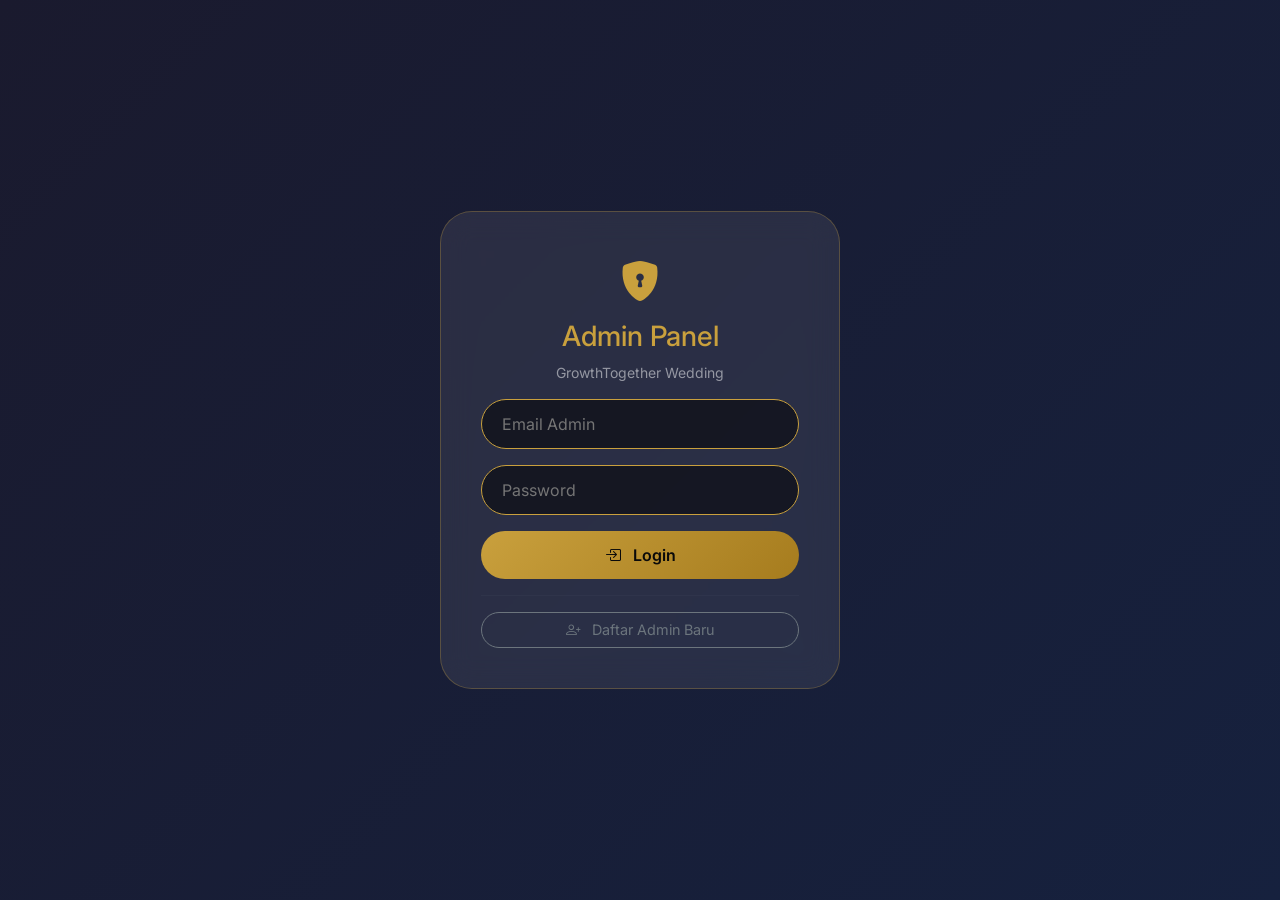
==== commit dbd7ccf9: "Update admin.html" ====
--- a/admin.html
+++ b/admin.html
@@ -98,7 +98,6 @@
     .date-filter { display: flex; gap: 10px; align-items: center; flex-wrap: wrap; }
     .date-filter input { width: auto; min-width: 130px; }
     
-    /* Fixed Guest Table */
     .guest-table-container {
       overflow-x: auto;
       border-radius: 20px;
@@ -127,7 +126,6 @@
       font-size: 11px;
     }
     
-    /* Live Preview */
     .live-preview-card {
       background: rgba(0,0,0,0.5);
       border-radius: 20px;
@@ -149,6 +147,36 @@
       font-size: 0.9rem;
     }
     
+    /* Loading Spinner */
+    .spinner-overlay {
+      position: fixed;
+      top: 0;
+      left: 0;
+      width: 100%;
+      height: 100%;
+      background: rgba(0,0,0,0.7);
+      z-index: 20000;
+      display: none;
+      align-items: center;
+      justify-content: center;
+      flex-direction: column;
+      gap: 15px;
+    }
+    .spinner-overlay.active {
+      display: flex;
+    }
+    .spinner-border-custom {
+      width: 50px;
+      height: 50px;
+      border: 3px solid rgba(201,160,61,0.3);
+      border-top-color: #c9a03d;
+      border-radius: 50%;
+      animation: spin 1s linear infinite;
+    }
+    @keyframes spin {
+      to { transform: rotate(360deg); }
+    }
+    
     @media (max-width: 768px) {
       .sidebar { left: -280px; position: fixed; z-index: 1050; }
       .sidebar.open { left: 0; }
@@ -161,16 +189,24 @@
 </head>
 <body>
 
+<!-- Loading Spinner -->
+<div class="spinner-overlay" id="spinnerOverlay">
+  <div class="spinner-border-custom"></div>
+  <div class="gold-text">Memuat data...</div>
+</div>
+
 <!-- LOGIN SCREEN -->
 <div class="login-container" id="loginContainer">
   <div class="login-card">
     <i class="bi bi-shield-lock-fill fs-1 gold-text"></i>
     <h3 class="gold-text mt-2">Admin Panel</h3>
     <p class="text-white-50 small">GrowthTogether Wedding</p>
-    <input type="text" id="adminUsername" placeholder="Username" autocomplete="off">
+    <input type="email" id="adminEmail" placeholder="Email Admin" autocomplete="off">
     <input type="password" id="adminPassword" placeholder="Password">
     <div id="loginError" class="text-danger small mb-2" style="display:none;"></div>
     <button class="btn-gold" id="loginBtn"><i class="bi bi-box-arrow-in-right me-2"></i> Login</button>
+    <hr class="mt-3" style="border-color:rgba(255,255,255,0.1)">
+    <button class="btn btn-outline-secondary w-100 rounded-pill" id="registerAdminBtn" style="font-size: 0.9rem;"><i class="bi bi-person-plus me-2"></i> Daftar Admin Baru</button>
   </div>
 </div>
 
@@ -180,7 +216,7 @@
     <div class="text-center mb-4">
       <i class="bi bi-arrow-through-heart-fill fs-1 gold-text"></i>
       <h5 class="gold-text mt-2">growthogether</h5>
-      <small class="text-white-50">Admin Panel</small>
+      <small class="text-white-50" id="adminUserEmail">Admin Panel</small>
     </div>
     <nav class="nav flex-column">
       <a class="nav-link active" data-section="dashboard"><i class="bi bi-speedometer2"></i> Dashboard</a>
@@ -212,7 +248,7 @@
       </div>
     </div>
     
-    <!-- PENGATURAN UNDANGAN -->
+    <!-- PENGATURAN UNDANGAN (sama seperti sebelumnya, disimpan) -->
     <div id="weddingSection" style="display:none;">
       <div class="d-flex justify-content-between align-items-center mb-4 flex-wrap gap-2">
         <h4 class="fw-bold gold-text"><i class="bi bi-sliders2 me-2"></i>Pengaturan Undangan</h4>
@@ -254,8 +290,8 @@
           <div class="setting-card">
             <h5 class="gold-text mb-3"><i class="bi bi-music-note-beamed me-2"></i>Pengaturan Lagu Latar</h5>
             <div class="row g-3">
-              <div class="col-md-8"><input type="text" id="musicUrl" class="form-control" placeholder="URL MP3 lagu"></div>
-              <div class="col-md-4"><select id="musicPreset" class="form-select"><option value="">-- Pilih Lagu Preset --</option><option value="https://www.soundhelix.com/examples/mp3/SoundHelix-Song-1.mp3">SoundHelix - Song 1</option><option value="https://www.soundhelix.com/examples/mp3/SoundHelix-Song-2.mp3">SoundHelix - Song 2</option><option value="https://www.soundhelix.com/examples/mp3/SoundHelix-Song-3.mp3">SoundHelix - Song 3</option></select></div>
+              <div class="col-md-8"><input type="text" id="musicUrl" class="form-control" placeholder="URL MP3 lagu (HTTPS)"></div>
+              <div class="col-md-4"><select id="musicPreset" class="form-select"><option value="">-- Pilih Lagu Preset --</option><option value="https://www.soundhelix.com/examples/mp3/SoundHelix-Song-1.mp3">SoundHelix - Song 1</option><option value="https://www.soundhelix.com/examples/mp3/SoundHelix-Song-2.mp3">SoundHelix - Song 2</option></select></div>
             </div>
             <button class="btn btn-sm btn-outline-secondary rounded-pill mt-2" id="testMusicBtn"><i class="bi bi-play-circle"></i> Test Lagu</button>
           </div>
@@ -309,7 +345,7 @@
       </div>
     </div>
     
-    <!-- BUAT UNDANGAN dengan LIVE PREVIEW -->
+    <!-- BUAT UNDANGAN -->
     <div id="invitesSection" style="display:none;">
       <h4 class="fw-bold gold-text mb-4"><i class="bi bi-envelope-heart-fill me-2"></i>Buat Link Undangan</h4>
       <div class="row g-4">
@@ -347,7 +383,7 @@
       </div>
     </div>
     
-    <!-- DAFTAR TAMU - FIXED UI -->
+    <!-- DAFTAR TAMU -->
     <div id="guestlistSection" style="display:none;">
       <h4 class="fw-bold gold-text mb-4"><i class="bi bi-people-fill me-2"></i>Daftar Tamu Undangan</h4>
       
@@ -385,10 +421,10 @@
                 <th style="width: 30%">Link Undangan</th>
                 <th style="width: 12%">Dibuat</th>
                 <th style="width: 20%">Aksi</th>
-              </tr>
+               </tr>
             </thead>
             <tbody id="guestTableBody"></tbody>
-          </table>
+           </table>
         </div>
       </div>
     </div>
@@ -400,7 +436,7 @@
       <div class="setting-card p-0">
         <div class="table-responsive">
           <table class="table table-dark table-hover mb-0">
-            <thead><tr><th>Username</th><th>Nama Lengkap</th><th>Level</th><th>Aksi</th></tr></thead>
+            <thead><tr><th>Username</th><th>Nama Lengkap</th><th>Level</th><th>Aksi</th></tr</thead>
             <tbody id="usersTableBody"></tbody>
           </table>
         </div>
@@ -412,15 +448,98 @@
 </div>
 
 <!-- MODALS -->
-<div class="modal fade" id="registerModal" tabindex="-1"><div class="modal-dialog modal-dialog-centered"><div class="modal-content bg-dark text-white"><div class="modal-header border-secondary"><h5 class="gold-text">Daftar Pengguna Baru</h5><button type="button" class="btn-close btn-close-white" data-bs-dismiss="modal"></button></div><div class="modal-body"><input type="text" id="regUsername" class="form-control mb-2" placeholder="Username"><input type="text" id="regFullname" class="form-control mb-2" placeholder="Nama Lengkap"><input type="password" id="regPassword" class="form-control mb-2" placeholder="Password"><select id="regLevel" class="form-select mb-2"><option value="trial">Trial</option><option value="basic">Basic</option><option value="pro">Pro</option></select><select id="regPartner" class="form-select"><option value="">Pilih Pasangan</option></select></div><div class="modal-footer"><button class="btn btn-secondary" data-bs-dismiss="modal">Batal</button><button class="btn-gold" id="confirmRegisterBtn">Daftarkan</button></div></div></div></div>
+<div class="modal fade" id="registerAdminModal" tabindex="-1">
+  <div class="modal-dialog modal-dialog-centered">
+    <div class="modal-content bg-dark text-white">
+      <div class="modal-header border-secondary">
+        <h5 class="gold-text">Daftar Admin Baru</h5>
+        <button type="button" class="btn-close btn-close-white" data-bs-dismiss="modal"></button>
+      </div>
+      <div class="modal-body">
+        <div class="alert alert-info alert-sm small">Email akan digunakan untuk login admin</div>
+        <input type="email" id="regAdminEmail" class="form-control mb-2" placeholder="Email Admin" required>
+        <input type="password" id="regAdminPassword" class="form-control mb-2" placeholder="Password (min 6 karakter)" required>
+        <input type="password" id="regAdminConfirmPassword" class="form-control mb-2" placeholder="Konfirmasi Password" required>
+      </div>
+      <div class="modal-footer">
+        <button class="btn btn-secondary" data-bs-dismiss="modal">Batal</button>
+        <button class="btn-gold" id="confirmRegisterAdminBtn">Daftarkan Admin</button>
+      </div>
+    </div>
+  </div>
+</div>
 
-<div class="modal fade" id="editGuestModal" tabindex="-1"><div class="modal-dialog modal-dialog-centered"><div class="modal-content bg-dark text-white"><div class="modal-header border-secondary"><h5 class="gold-text">Edit Data Tamu</h5><button type="button" class="btn-close btn-close-white" data-bs-dismiss="modal"></button></div><div class="modal-body"><input type="text" id="editGuestName" class="form-control mb-3" placeholder="Nama Tamu"><input type="tel" id="editGuestPhone" class="form-control mb-3" placeholder="No WhatsApp"><textarea id="editGuestNote" rows="3" class="form-control mb-3" placeholder="Catatan"></textarea><select id="editGuestTier" class="form-select mb-3"><option value="regular">Reguler</option><option value="vip">VIP</option></select><input type="hidden" id="editGuestId"></div><div class="modal-footer"><button class="btn btn-secondary" data-bs-dismiss="modal">Batal</button><button class="btn-gold" id="saveEditGuestBtn">Simpan</button></div></div></div></div>
+<div class="modal fade" id="registerModal" tabindex="-1">
+  <div class="modal-dialog modal-dialog-centered">
+    <div class="modal-content bg-dark text-white">
+      <div class="modal-header border-secondary">
+        <h5 class="gold-text">Daftar Pengguna Baru</h5>
+        <button type="button" class="btn-close btn-close-white" data-bs-dismiss="modal"></button>
+      </div>
+      <div class="modal-body">
+        <input type="text" id="regUsername" class="form-control mb-2" placeholder="Username">
+        <input type="text" id="regFullname" class="form-control mb-2" placeholder="Nama Lengkap">
+        <input type="password" id="regPassword" class="form-control mb-2" placeholder="Password">
+        <select id="regLevel" class="form-select mb-2">
+          <option value="trial">Trial</option>
+          <option value="basic">Basic</option>
+          <option value="pro">Pro</option>
+        </select>
+        <select id="regPartner" class="form-select">
+          <option value="">Pilih Pasangan</option>
+        </select>
+      </div>
+      <div class="modal-footer">
+        <button class="btn btn-secondary" data-bs-dismiss="modal">Batal</button>
+        <button class="btn-gold" id="confirmRegisterBtn">Daftarkan</button>
+      </div>
+    </div>
+  </div>
+</div>
 
-<div class="modal fade" id="previewModal" tabindex="-1"><div class="modal-dialog modal-dialog-centered modal-xl"><div class="modal-content preview-modal"><div class="modal-header border-secondary"><h5 class="gold-text">Preview Undangan</h5><button type="button" class="btn-close btn-close-white" data-bs-dismiss="modal"></button></div><div class="modal-body p-0"><iframe id="previewIframe" class="preview-iframe" src=""></iframe></div></div></div></div>
+<div class="modal fade" id="editGuestModal" tabindex="-1">
+  <div class="modal-dialog modal-dialog-centered">
+    <div class="modal-content bg-dark text-white">
+      <div class="modal-header border-secondary">
+        <h5 class="gold-text">Edit Data Tamu</h5>
+        <button type="button" class="btn-close btn-close-white" data-bs-dismiss="modal"></button>
+      </div>
+      <div class="modal-body">
+        <input type="text" id="editGuestName" class="form-control mb-3" placeholder="Nama Tamu">
+        <input type="tel" id="editGuestPhone" class="form-control mb-3" placeholder="No WhatsApp">
+        <textarea id="editGuestNote" rows="3" class="form-control mb-3" placeholder="Catatan"></textarea>
+        <select id="editGuestTier" class="form-select mb-3">
+          <option value="regular">Reguler</option>
+          <option value="vip">VIP</option>
+        </select>
+        <input type="hidden" id="editGuestId">
+      </div>
+      <div class="modal-footer">
+        <button class="btn btn-secondary" data-bs-dismiss="modal">Batal</button>
+        <button class="btn-gold" id="saveEditGuestBtn">Simpan</button>
+      </div>
+    </div>
+  </div>
+</div>
+
+<div class="modal fade" id="previewModal" tabindex="-1">
+  <div class="modal-dialog modal-dialog-centered modal-xl">
+    <div class="modal-content preview-modal">
+      <div class="modal-header border-secondary">
+        <h5 class="gold-text">Preview Undangan</h5>
+        <button type="button" class="btn-close btn-close-white" data-bs-dismiss="modal"></button>
+      </div>
+      <div class="modal-body p-0">
+        <iframe id="previewIframe" class="preview-iframe" src=""></iframe>
+      </div>
+    </div>
+  </div>
+</div>
 
 <script type="module">
   import { initializeApp } from "https://www.gstatic.com/firebasejs/10.7.1/firebase-app.js";
-  import { getDatabase, ref, get, set, remove, update, push } from "https://www.gstatic.com/firebasejs/10.7.1/firebase-database.js";
+  import { getDatabase, ref, get, set, remove, update, push, query, orderByChild, equalTo } from "https://www.gstatic.com/firebasejs/10.7.1/firebase-database.js";
+  import { getAuth, signInWithEmailAndPassword, createUserWithEmailAndPassword, signOut, onAuthStateChanged } from "https://www.gstatic.com/firebasejs/10.7.1/firebase-auth.js";
   
   const firebaseConfig = { 
     apiKey: "AIzaSyBeUaOyesw9ucpBGumNjrzUp3WfUtXu39w", 
@@ -431,8 +550,10 @@
     messagingSenderId: "784796645743", 
     appId: "1:784796645743:web:e4eb40810d3051826d909a" 
   };
+  
   const app = initializeApp(firebaseConfig);
   const db = getDatabase(app);
+  const auth = getAuth(app);
   
   const INVITE_BASE_URL = window.location.origin + window.location.pathname.replace('admin.html', 'undangan.html');
   let currentUser = null;
@@ -443,24 +564,22 @@
   let currentStartDate = '';
   let currentEndDate = '';
   let allInvitations = [];
-  let weddingDataCache = {};
-  
-  const SALT = "wedding2025";
-  
-  function encryptInviteId(id) {
-    const combined = id + "|" + SALT;
-    return btoa(combined).replace(/=/g, '').replace(/\+/g, '-').replace(/\//g, '_');
-  }
-  
-  function escapeHtml(str) { if(!str) return ''; return str.replace(/[&<>]/g, m => ({'&':'&amp;','<':'&lt;','>':'&gt;'}[m])); }
-  
-  async function hashPassword(pwd) { 
-    const enc = new TextEncoder(); 
-    const hash = await crypto.subtle.digest('SHA-256', enc.encode(pwd + "growthogether_salt_2024")); 
-    return Array.from(new Uint8Array(hash)).map(b => b.toString(16).padStart(2,'0')).join('');
-  }
-  
-  function compressImage(file, maxDim) {
+  let weddingDataCache = null;
+  let loadingOverlay = document.getElementById('spinnerOverlay');
+  
+  function showLoading() { if(loadingOverlay) loadingOverlay.classList.add('active'); }
+  function hideLoading() { if(loadingOverlay) loadingOverlay.classList.remove('active'); }
+  
+  // Fungsi enkripsi ID yang lebih aman (menggunakan waktu + random)
+  function generateInviteId() {
+    return Date.now().toString(36) + Math.random().toString(36).substring(2, 15);
+  }
+  
+  // Escape HTML untuk XSS protection
+  function escapeHtml(str) { if(!str) return ''; return String(str).replace(/[&<>]/g, m => ({'&':'&amp;','<':'&lt;','>':'&gt;'}[m])); }
+  
+  // Fungsi untuk compress image
+  async function compressImage(file, maxDim) {
     maxDim = maxDim || 300;
     return new Promise((resolve) => { 
       const reader = new FileReader(); 
@@ -481,37 +600,50 @@
     }); 
   }
   
-  async function login(username, password) {
-    const upper = username.toUpperCase().trim();
-    const authSnap = await get(ref(db, "data/auth/" + upper));
-    const userSnap = await get(ref(db, "data/users/" + upper));
-    if (!authSnap.exists() || !userSnap.exists()) throw new Error('Username tidak terdaftar');
-    const hash = await hashPassword(password);
-    if (authSnap.val() === hash) { 
-      currentUser = upper; 
-      sessionStorage.setItem('admin_logged_in', 'true'); 
-      sessionStorage.setItem('admin_user', upper); 
-      return true; 
-    }
-    throw new Error('Password salah');
-  }
-  
-  function logout() { sessionStorage.clear(); currentUser = null; document.body.classList.remove('logged-in'); location.reload(); }
-  
-  async function checkSession() { 
-    if (sessionStorage.getItem('admin_logged_in') === 'true') { 
-      currentUser = sessionStorage.getItem('admin_user'); 
-      document.body.classList.add('logged-in'); 
-      await loadAllData(); 
-    } 
+  async function loginWithFirebase(email, password) {
+    try {
+      const userCredential = await signInWithEmailAndPassword(auth, email, password);
+      return userCredential.user;
+    } catch (error) {
+      throw new Error(error.message);
+    }
+  }
+  
+  async function logoutUser() {
+    await signOut(auth);
+    currentUser = null;
+    document.body.classList.remove('logged-in');
+    sessionStorage.removeItem('admin_logged_in');
+    sessionStorage.removeItem('admin_email');
+  }
+  
+  function showSection(section) {
+    const sections = ['dashboardSection', 'weddingSection', 'invitesSection', 'guestlistSection', 'usersSection'];
+    sections.forEach(sec => {
+      const el = document.getElementById(sec);
+      if(el) el.style.display = 'none';
+    });
+    document.getElementById(section + 'Section').style.display = 'block';
+    document.querySelectorAll('.sidebar .nav-link').forEach(link => link.classList.remove('active'));
+    document.querySelector(`.sidebar .nav-link[data-section="${section}"]`).classList.add('active');
   }
   
   async function loadAllData() {
-    await loadWeddingSettings();
-    await loadInvitations();
-    await loadUsers();
-    await loadStats();
-    await loadViewStats();
+    showLoading();
+    try {
+      await Promise.all([
+        loadWeddingSettings(),
+        loadInvitations(),
+        loadUsers(),
+        loadStats(),
+        loadViewStats()
+      ]);
+    } catch (error) {
+      console.error('Error loading data:', error);
+      Swal.fire('Error', 'Gagal memuat data: ' + error.message, 'error');
+    } finally {
+      hideLoading();
+    }
   }
   
   async function loadWeddingSettings() {
@@ -548,15 +680,13 @@
     renderGalleries(s.galleries || []);
     renderBanks(s.banks || []);
     renderBackgrounds(s.backgrounds || []);
-    
-    // Update live preview
     updateLivePreview();
   }
   
   function updateLivePreview() {
     const guestName = document.getElementById('guestName')?.value || '';
-    const groomName = document.getElementById('groomName')?.value || weddingDataCache.groomName || 'Fachmi';
-    const brideName = document.getElementById('brideName')?.value || weddingDataCache.brideName || 'Azizah';
+    const groomName = document.getElementById('groomName')?.value || weddingDataCache?.groomName || 'Fachmi';
+    const brideName = document.getElementById('brideName')?.value || weddingDataCache?.brideName || 'Azizah';
     
     document.getElementById('previewGuestName').innerHTML = guestName || '<span class="text-muted">-</span>';
     document.getElementById('previewCoupleName').innerHTML = `${groomName} & ${brideName}`;
@@ -617,7 +747,7 @@
   }
   
   async function saveWeddingSettings() {
-    Swal.fire({ title: 'Menyimpan...', allowOutsideClick: false, didOpen: () => Swal.showLoading() });
+    showLoading();
     try {
       const stories = [];
       document.querySelectorAll('.story-item').forEach(item => {
@@ -666,6 +796,8 @@
       Swal.fire('Berhasil!', 'Pengaturan undangan tersimpan', 'success');
     } catch(e) { 
       Swal.fire('Error', 'Gagal menyimpan: ' + e.message, 'error'); 
+    } finally {
+      hideLoading();
     }
   }
   
@@ -697,8 +829,7 @@
     tbody.innerHTML = '';
     
     for(const inv of filtered) {
-      const encryptedId = encryptInviteId(inv.id);
-      const link = `${INVITE_BASE_URL}?invite=${encryptedId}`;
+      const link = `${INVITE_BASE_URL}?invite=${inv.id}`;
       const tierBadge = inv.tier === 'vip' ? '<span class="badge-vip">👑 VIP</span>' : '<span class="badge-regular">📋 Reguler</span>';
       const viewCount = inv.viewCount || 0;
       
@@ -707,7 +838,7 @@
           <td><strong>${escapeHtml(inv.guestName)}</strong><br><small class="text-muted"><i class="bi bi-eye"></i> ${viewCount}</small></td>
           <td>${tierBadge}</td>
           <td>${inv.phone || '-'}</td>
-          <td class="link-cell"><small>${link}</small></td>
+          <td class="link-cell"><small>${escapeHtml(link)}</small></td>
           <td>${inv.createdAt ? new Date(inv.createdAt).toLocaleDateString('id') : '-'}</td>
           <td>
             <div class="action-buttons">
@@ -716,16 +847,22 @@
               <button class="btn btn-sm btn-info preview-guest" data-link="${link}"><i class="bi bi-eye"></i> Preview</button>
               <button class="btn btn-sm btn-outline-danger delete-invite" data-id="${inv.id}"><i class="bi bi-trash3"></i> Hapus</button>
             </div>
-          </td>
+           </td>
         </tr>
       `;
     }
     
+    attachGuestTableEvents();
+  }
+  
+  function attachGuestTableEvents() {
     document.querySelectorAll('.delete-invite').forEach(btn => {
       btn.addEventListener('click', async () => { 
-        if(confirm('Hapus undangan ini?')) { 
+        const result = await Swal.fire({ title: 'Hapus Undangan?', text: 'Data tidak dapat dikembalikan', icon: 'warning', showCancelButton: true, confirmButtonColor: '#d33', confirmButtonText: 'Ya, hapus!' });
+        if(result.isConfirmed) { 
           await remove(ref(db, "data/invitations/" + btn.dataset.id)); 
           await loadInvitations(); 
+          Swal.fire('Terhapus!', 'Undangan telah dihapus.', 'success');
         } 
       });
     });
@@ -745,7 +882,7 @@
       btn.addEventListener('click', () => {
         const name = btn.dataset.name;
         const link = btn.dataset.link;
-        let template = weddingDataCache.whatsappTemplate || document.getElementById('whatsappTemplate')?.value || '';
+        let template = weddingDataCache?.whatsappTemplate || document.getElementById('whatsappTemplate')?.value || '';
         
         if (!template) {
           template = 'Assalamu\'alaikum Wr. Wb.\n\nKepada Yth. {nama_tamu}\n\nKami mengundang Anda untuk hadir di pernikahan kami:\n\n{groom_name} & {bride_name}\n\n📅 {wedding_date}\n📍 {venue_name}\n\nLink undangan: {link_undangan}\n\nTerima kasih.';
@@ -754,12 +891,12 @@
         let message = template
           .replace(/{nama_tamu}/g, name)
           .replace(/{link_undangan}/g, link)
-          .replace(/{groom_name}/g, weddingDataCache.groomName || 'Fachmi')
-          .replace(/{bride_name}/g, weddingDataCache.brideName || 'Azizah')
-          .replace(/{groom_nickname}/g, weddingDataCache.groomNickname || 'Fachmi')
-          .replace(/{bride_nickname}/g, weddingDataCache.brideNickname || 'Azizah')
-          .replace(/{wedding_date}/g, weddingDataCache.weddingDate || '2025-06-15')
-          .replace(/{venue_name}/g, weddingDataCache.venueName || 'Aula Serbaguna');
+          .replace(/{groom_name}/g, weddingDataCache?.groomName || 'Fachmi')
+          .replace(/{bride_name}/g, weddingDataCache?.brideName || 'Azizah')
+          .replace(/{groom_nickname}/g, weddingDataCache?.groomNickname || 'Fachmi')
+          .replace(/{bride_nickname}/g, weddingDataCache?.brideNickname || 'Azizah')
+          .replace(/{wedding_date}/g, weddingDataCache?.weddingDate || '2025-06-15')
+          .replace(/{venue_name}/g, weddingDataCache?.venueName || 'Aula Serbaguna');
         
         window.open(`https://wa.me/send?text=${encodeURIComponent(message)}`, '_blank');
       });
@@ -776,16 +913,17 @@
   
   async function generateInvite(guestName, phone, note, tier) {
     if(!guestName.trim()) throw new Error('Nama tamu wajib diisi');
-    const id = Date.now().toString() + Math.random().toString(36).substring(2,8);
+    const id = generateInviteId();
     await set(ref(db, "data/invitations/" + id), { 
       guestName: guestName.trim(), 
       phone: phone || '', 
       note: note || '', 
       tier: tier || 'regular',
       createdAt: Date.now(),
-      viewCount: 0
-    });
-    return encryptInviteId(id);
+      viewCount: 0,
+      viewHistory: []
+    });
+    return id;
   }
   
   async function loadViewStats() {
@@ -881,14 +1019,16 @@
   }
   
   async function registerUser(username, fullname, password, level, partner) {
+    if(password.length < 4) throw new Error('Password minimal 4 karakter');
+    const usersSnap = await get(ref(db, "data/users"));
     const upper = username.toUpperCase().trim();
-    const usersSnap = await get(ref(db, "data/users"));
     if(usersSnap.val() && usersSnap.val()[upper]) throw new Error('Username sudah ada');
-    if(password.length < 4) throw new Error('Password minimal 4 karakter');
+    
     const userId = Date.now().toString().slice(-5);
-    const hashedPassword = await hashPassword(password);
-    await set(ref(db, "data/auth/" + upper), hashedPassword);
     await set(ref(db, "data/users/" + upper), { userId, username: upper, fullname, level, active: true, createdAt: Date.now() });
+    // Note: In production, password should be hashed server-side
+    await set(ref(db, "data/auth/" + upper), password);
+    
     if(partner) { 
       const p = partner.toUpperCase().trim(); 
       if(usersSnap.val() && usersSnap.val()[p]) { 
@@ -897,6 +1037,21 @@
       } 
     }
     return upper;
+  }
+  
+  async function registerAdmin(email, password) {
+    try {
+      const userCredential = await createUserWithEmailAndPassword(auth, email, password);
+      // Set custom claim for admin (perlu Cloud Function, untuk demo kita simpan di database)
+      await set(ref(db, "data/admin_users/" + userCredential.user.uid), {
+        email: email,
+        role: 'admin',
+        createdAt: Date.now()
+      });
+      return userCredential.user;
+    } catch (error) {
+      throw new Error(error.message);
+    }
   }
   
   async function loadStats() {
@@ -968,22 +1123,36 @@
     document.getElementById('refreshGuestList')?.addEventListener('click', () => { loadInvitations(); });
   }
   
-  function showSection(section) {
-    const sections = ['dashboardSection', 'weddingSection', 'invitesSection', 'guestlistSection', 'usersSection'];
-    sections.forEach(sec => {
-      const el = document.getElementById(sec);
-      if(el) el.style.display = 'none';
-    });
-    document.getElementById(section + 'Section').style.display = 'block';
-    document.querySelectorAll('.sidebar .nav-link').forEach(link => link.classList.remove('active'));
-    document.querySelector(`.sidebar .nav-link[data-section="${section}"]`).classList.add('active');
-  }
-  
-  // EVENT LISTENERS
+  // Auth state listener
+  onAuthStateChanged(auth, async (user) => {
+    if (user) {
+      // Cek apakah user adalah admin
+      const adminSnap = await get(ref(db, "data/admin_users/" + user.uid));
+      if (adminSnap.exists() || user.email === 'admin@growthogether.com') {
+        currentUser = user;
+        document.body.classList.add('logged-in');
+        document.getElementById('adminUserEmail').innerHTML = user.email;
+        sessionStorage.setItem('admin_logged_in', 'true');
+        sessionStorage.setItem('admin_email', user.email);
+        await loadAllData();
+      } else {
+        await logoutUser();
+        Swal.fire('Access Denied', 'Akun Anda tidak memiliki akses admin', 'error');
+      }
+    } else {
+      if (document.body.classList.contains('logged-in')) {
+        document.body.classList.remove('logged-in');
+      }
+    }
+  });
+  
+  // ============ EVENT LISTENERS ============
   document.getElementById('loginBtn')?.addEventListener('click', async () => { 
     try { 
-      await login(document.getElementById('adminUsername').value, document.getElementById('adminPassword').value); 
-      location.reload(); 
+      const email = document.getElementById('adminEmail').value;
+      const password = document.getElementById('adminPassword').value;
+      if(!email || !password) throw new Error('Email dan password wajib diisi');
+      await loginWithFirebase(email, password);
     } catch(e) { 
       const errDiv = document.getElementById('loginError');
       errDiv.style.display = 'block';
@@ -991,10 +1160,9 @@
     } 
   });
   
-  document.getElementById('logoutBtn')?.addEventListener('click', logout);
+  document.getElementById('logoutBtn')?.addEventListener('click', logoutUser);
   document.getElementById('saveWeddingBtn')?.addEventListener('click', saveWeddingSettings);
   
-  // Live preview on guest name input
   document.getElementById('guestName')?.addEventListener('input', updateLivePreview);
   document.getElementById('groomName')?.addEventListener('input', updateLivePreview);
   document.getElementById('brideName')?.addEventListener('input', updateLivePreview);
@@ -1073,7 +1241,7 @@
     const url = document.getElementById('musicUrl').value;
     if(url) {
       const audio = new Audio(url);
-      audio.play().catch(e => Swal.fire('Error', 'Tidak dapat memutar lagu.', 'error'));
+      audio.play().catch(e => Swal.fire('Error', 'Tidak dapat memutar lagu. Pastikan URL menggunakan HTTPS dan file tersedia.', 'error'));
       setTimeout(() => audio.pause(), 5000);
     } else {
       Swal.fire('Info', 'Masukkan URL lagu terlebih dahulu', 'info');
@@ -1085,13 +1253,15 @@
     if(!name) { Swal.fire('Info', 'Nama tamu wajib diisi', 'warning'); return; }
     const tier = document.getElementById('guestTier').value;
     try { 
-      const encryptedId = await generateInvite(name, document.getElementById('guestPhone').value, document.getElementById('guestNote').value, tier); 
-      const link = `${INVITE_BASE_URL}?invite=${encryptedId}`;
+      showLoading();
+      const id = await generateInvite(name, document.getElementById('guestPhone').value, document.getElementById('guestNote').value, tier); 
+      const link = `${INVITE_BASE_URL}?invite=${id}`;
       document.getElementById('linkResult').style.display = 'block'; 
       document.getElementById('inviteLink').innerText = link; 
       Swal.fire('Berhasil', 'Link undangan dibuat', 'success'); 
       await loadInvitations(); 
-    } catch(e) { Swal.fire('Error', e.message, 'error'); }
+    } catch(e) { Swal.fire('Error', e.message, 'error'); } 
+    finally { hideLoading(); }
   });
   
   document.getElementById('copyLinkBtn')?.addEventListener('click', () => { 
@@ -1104,7 +1274,7 @@
     const link = document.getElementById('inviteLink').innerText;
     const name = document.getElementById('guestName').value.trim();
     if(name && link) {
-      let template = weddingDataCache.whatsappTemplate || document.getElementById('whatsappTemplate')?.value || '';
+      let template = weddingDataCache?.whatsappTemplate || document.getElementById('whatsappTemplate')?.value || '';
       if (!template) {
         template = 'Assalamu\'alaikum Wr. Wb.\n\nKepada Yth. {nama_tamu}\n\nKami mengundang Anda untuk hadir di pernikahan kami:\n\n{groom_name} & {bride_name}\n\n📅 {wedding_date}\n📍 {venue_name}\n\nLink undangan: {link_undangan}\n\nTerima kasih.';
       }
@@ -1112,12 +1282,12 @@
       let message = template
         .replace(/{nama_tamu}/g, name)
         .replace(/{link_undangan}/g, link)
-        .replace(/{groom_name}/g, weddingDataCache.groomName || 'Fachmi')
-        .replace(/{bride_name}/g, weddingDataCache.brideName || 'Azizah')
-        .replace(/{groom_nickname}/g, weddingDataCache.groomNickname || 'Fachmi')
-        .replace(/{bride_nickname}/g, weddingDataCache.brideNickname || 'Azizah')
-        .replace(/{wedding_date}/g, weddingDataCache.weddingDate || '2025-06-15')
-        .replace(/{venue_name}/g, weddingDataCache.venueName || 'Aula Serbaguna');
+        .replace(/{groom_name}/g, weddingDataCache?.groomName || 'Fachmi')
+        .replace(/{bride_name}/g, weddingDataCache?.brideName || 'Azizah')
+        .replace(/{groom_nickname}/g, weddingDataCache?.groomNickname || 'Fachmi')
+        .replace(/{bride_nickname}/g, weddingDataCache?.brideNickname || 'Azizah')
+        .replace(/{wedding_date}/g, weddingDataCache?.weddingDate || '2025-06-15')
+        .replace(/{venue_name}/g, weddingDataCache?.venueName || 'Aula Serbaguna');
       
       window.open(`https://wa.me/send?text=${encodeURIComponent(message)}`, '_blank');
     } else {
@@ -1157,6 +1327,43 @@
     } catch(e) { Swal.fire('Error', e.message, 'error'); }
   });
   
+  document.getElementById('registerAdminBtn')?.addEventListener('click', () => {
+    new bootstrap.Modal(document.getElementById('registerAdminModal')).show();
+  });
+  
+  document.getElementById('confirmRegisterAdminBtn')?.addEventListener('click', async () => {
+    const email = document.getElementById('regAdminEmail').value;
+    const password = document.getElementById('regAdminPassword').value;
+    const confirm = document.getElementById('regAdminConfirmPassword').value;
+    
+    if(!email || !password) {
+      Swal.fire('Error', 'Email dan password harus diisi', 'error');
+      return;
+    }
+    if(password !== confirm) {
+      Swal.fire('Error', 'Password tidak cocok', 'error');
+      return;
+    }
+    if(password.length < 6) {
+      Swal.fire('Error', 'Password minimal 6 karakter', 'error');
+      return;
+    }
+    
+    try {
+      showLoading();
+      await registerAdmin(email, password);
+      Swal.fire('Berhasil', 'Admin baru telah didaftarkan!', 'success');
+      bootstrap.Modal.getInstance(document.getElementById('registerAdminModal')).hide();
+      document.getElementById('regAdminEmail').value = '';
+      document.getElementById('regAdminPassword').value = '';
+      document.getElementById('regAdminConfirmPassword').value = '';
+    } catch(e) {
+      Swal.fire('Error', e.message, 'error');
+    } finally {
+      hideLoading();
+    }
+  });
+  
   document.getElementById('saveEditGuestBtn')?.addEventListener('click', async () => {
     const id = document.getElementById('editGuestId').value;
     await update(ref(db, "data/invitations/" + id), {
@@ -1186,7 +1393,14 @@
   
   setupSearchAndFilter();
   document.getElementById('filterAll')?.classList.add('active');
-  checkSession();
+  
+  // Cek session sebelumnya
+  if(sessionStorage.getItem('admin_logged_in') === 'true') {
+    const email = sessionStorage.getItem('admin_email');
+    if(email) {
+      // Auth state akan otomatis memulihkan session
+    }
+  }
 </script>
 </body>
 </html>
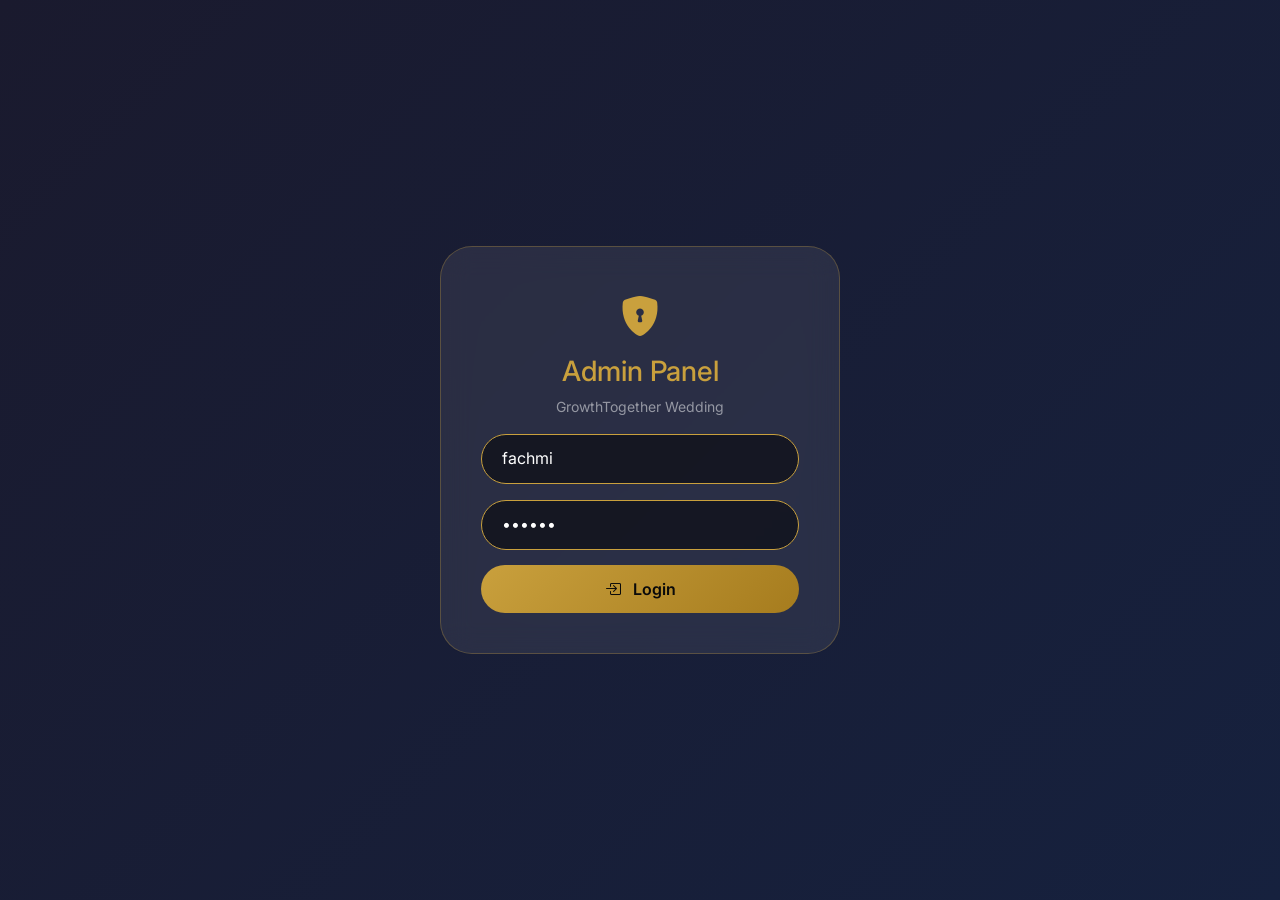
==== commit 1b8d37b9: "Update admin.html" ====
--- a/admin.html
+++ b/admin.html
@@ -36,6 +36,7 @@
     .login-card input:focus { outline: none; border-color: #e4c580; }
     .btn-gold { background: linear-gradient(135deg, #c9a03d, #a67c1e); border: none; border-radius: 60px; padding: 12px; font-weight: 600; width: 100%; color: #0a0a0a; transition: all 0.3s; }
     .btn-gold:hover { transform: translateY(-2px); box-shadow: 0 8px 20px rgba(201,160,61,0.4); }
+    .btn-gold:disabled { opacity: 0.6; cursor: not-allowed; transform: none; }
     .gold-text { color: #c9a03d; }
     
     .admin-wrapper { display: none; min-height: 100vh; }
@@ -147,14 +148,13 @@
       font-size: 0.9rem;
     }
     
-    /* Loading Spinner */
     .spinner-overlay {
       position: fixed;
       top: 0;
       left: 0;
       width: 100%;
       height: 100%;
-      background: rgba(0,0,0,0.7);
+      background: rgba(0,0,0,0.8);
       z-index: 20000;
       display: none;
       align-items: center;
@@ -189,34 +189,29 @@
 </head>
 <body>
 
-<!-- Loading Spinner -->
 <div class="spinner-overlay" id="spinnerOverlay">
   <div class="spinner-border-custom"></div>
   <div class="gold-text">Memuat data...</div>
 </div>
 
-<!-- LOGIN SCREEN -->
 <div class="login-container" id="loginContainer">
   <div class="login-card">
     <i class="bi bi-shield-lock-fill fs-1 gold-text"></i>
     <h3 class="gold-text mt-2">Admin Panel</h3>
     <p class="text-white-50 small">GrowthTogether Wedding</p>
-    <input type="email" id="adminEmail" placeholder="Email Admin" autocomplete="off">
-    <input type="password" id="adminPassword" placeholder="Password">
+    <input type="text" id="adminUsername" placeholder="Username" autocomplete="off" value="fachmi">
+    <input type="password" id="adminPassword" placeholder="Password" value="170598">
     <div id="loginError" class="text-danger small mb-2" style="display:none;"></div>
     <button class="btn-gold" id="loginBtn"><i class="bi bi-box-arrow-in-right me-2"></i> Login</button>
-    <hr class="mt-3" style="border-color:rgba(255,255,255,0.1)">
-    <button class="btn btn-outline-secondary w-100 rounded-pill" id="registerAdminBtn" style="font-size: 0.9rem;"><i class="bi bi-person-plus me-2"></i> Daftar Admin Baru</button>
   </div>
 </div>
 
-<!-- MAIN ADMIN PANEL -->
 <div class="admin-wrapper">
   <div class="sidebar" id="sidebar">
     <div class="text-center mb-4">
       <i class="bi bi-arrow-through-heart-fill fs-1 gold-text"></i>
       <h5 class="gold-text mt-2">growthogether</h5>
-      <small class="text-white-50" id="adminUserEmail">Admin Panel</small>
+      <small class="text-white-50" id="adminUserDisplay">Admin Panel</small>
     </div>
     <nav class="nav flex-column">
       <a class="nav-link active" data-section="dashboard"><i class="bi bi-speedometer2"></i> Dashboard</a>
@@ -233,7 +228,6 @@
   <button class="hamburger" id="hamburgerBtn"><i class="bi bi-list fs-4"></i></button>
   
   <div class="content" id="content">
-    <!-- DASHBOARD -->
     <div id="dashboardSection">
       <h4 class="fw-bold gold-text mb-4"><i class="bi bi-activity me-2"></i>Dashboard</h4>
       <div class="row g-4 mb-4">
@@ -248,7 +242,6 @@
       </div>
     </div>
     
-    <!-- PENGATURAN UNDANGAN (sama seperti sebelumnya, disimpan) -->
     <div id="weddingSection" style="display:none;">
       <div class="d-flex justify-content-between align-items-center mb-4 flex-wrap gap-2">
         <h4 class="fw-bold gold-text"><i class="bi bi-sliders2 me-2"></i>Pengaturan Undangan</h4>
@@ -345,7 +338,6 @@
       </div>
     </div>
     
-    <!-- BUAT UNDANGAN -->
     <div id="invitesSection" style="display:none;">
       <h4 class="fw-bold gold-text mb-4"><i class="bi bi-envelope-heart-fill me-2"></i>Buat Link Undangan</h4>
       <div class="row g-4">
@@ -383,7 +375,6 @@
       </div>
     </div>
     
-    <!-- DAFTAR TAMU -->
     <div id="guestlistSection" style="display:none;">
       <h4 class="fw-bold gold-text mb-4"><i class="bi bi-people-fill me-2"></i>Daftar Tamu Undangan</h4>
       
@@ -429,7 +420,6 @@
       </div>
     </div>
     
-    <!-- KELOLA PENGGUNA -->
     <div id="usersSection" style="display:none;">
       <h4 class="fw-bold gold-text mb-4"><i class="bi bi-person-badge me-2"></i>Kelola Pengguna</h4>
       <button class="btn-gold mb-3" id="openRegisterModal" style="width:auto;"><i class="bi bi-person-plus-fill me-2"></i>Daftar User Baru</button>
@@ -438,35 +428,13 @@
           <table class="table table-dark table-hover mb-0">
             <thead><tr><th>Username</th><th>Nama Lengkap</th><th>Level</th><th>Aksi</th></tr</thead>
             <tbody id="usersTableBody"></tbody>
-          </table>
+           </table>
         </div>
       </div>
     </div>
   </div>
   
   <button class="dark-mode-fab" id="darkModeFab"><i class="bi bi-moon-stars"></i></button>
-</div>
-
-<!-- MODALS -->
-<div class="modal fade" id="registerAdminModal" tabindex="-1">
-  <div class="modal-dialog modal-dialog-centered">
-    <div class="modal-content bg-dark text-white">
-      <div class="modal-header border-secondary">
-        <h5 class="gold-text">Daftar Admin Baru</h5>
-        <button type="button" class="btn-close btn-close-white" data-bs-dismiss="modal"></button>
-      </div>
-      <div class="modal-body">
-        <div class="alert alert-info alert-sm small">Email akan digunakan untuk login admin</div>
-        <input type="email" id="regAdminEmail" class="form-control mb-2" placeholder="Email Admin" required>
-        <input type="password" id="regAdminPassword" class="form-control mb-2" placeholder="Password (min 6 karakter)" required>
-        <input type="password" id="regAdminConfirmPassword" class="form-control mb-2" placeholder="Konfirmasi Password" required>
-      </div>
-      <div class="modal-footer">
-        <button class="btn btn-secondary" data-bs-dismiss="modal">Batal</button>
-        <button class="btn-gold" id="confirmRegisterAdminBtn">Daftarkan Admin</button>
-      </div>
-    </div>
-  </div>
 </div>
 
 <div class="modal fade" id="registerModal" tabindex="-1">
@@ -538,8 +506,7 @@
 
 <script type="module">
   import { initializeApp } from "https://www.gstatic.com/firebasejs/10.7.1/firebase-app.js";
-  import { getDatabase, ref, get, set, remove, update, push, query, orderByChild, equalTo } from "https://www.gstatic.com/firebasejs/10.7.1/firebase-database.js";
-  import { getAuth, signInWithEmailAndPassword, createUserWithEmailAndPassword, signOut, onAuthStateChanged } from "https://www.gstatic.com/firebasejs/10.7.1/firebase-auth.js";
+  import { getDatabase, ref, get, set, remove, update } from "https://www.gstatic.com/firebasejs/10.7.1/firebase-database.js";
   
   const firebaseConfig = { 
     apiKey: "AIzaSyBeUaOyesw9ucpBGumNjrzUp3WfUtXu39w", 
@@ -553,7 +520,6 @@
   
   const app = initializeApp(firebaseConfig);
   const db = getDatabase(app);
-  const auth = getAuth(app);
   
   const INVITE_BASE_URL = window.location.origin + window.location.pathname.replace('admin.html', 'undangan.html');
   let currentUser = null;
@@ -570,15 +536,12 @@
   function showLoading() { if(loadingOverlay) loadingOverlay.classList.add('active'); }
   function hideLoading() { if(loadingOverlay) loadingOverlay.classList.remove('active'); }
   
-  // Fungsi enkripsi ID yang lebih aman (menggunakan waktu + random)
   function generateInviteId() {
     return Date.now().toString(36) + Math.random().toString(36).substring(2, 15);
   }
   
-  // Escape HTML untuk XSS protection
   function escapeHtml(str) { if(!str) return ''; return String(str).replace(/[&<>]/g, m => ({'&':'&amp;','<':'&lt;','>':'&gt;'}[m])); }
   
-  // Fungsi untuk compress image
   async function compressImage(file, maxDim) {
     maxDim = maxDim || 300;
     return new Promise((resolve) => { 
@@ -600,21 +563,45 @@
     }); 
   }
   
-  async function loginWithFirebase(email, password) {
-    try {
-      const userCredential = await signInWithEmailAndPassword(auth, email, password);
-      return userCredential.user;
-    } catch (error) {
-      throw new Error(error.message);
-    }
-  }
-  
-  async function logoutUser() {
-    await signOut(auth);
-    currentUser = null;
-    document.body.classList.remove('logged-in');
-    sessionStorage.removeItem('admin_logged_in');
-    sessionStorage.removeItem('admin_email');
+  async function hashPassword(pwd) { 
+    const enc = new TextEncoder(); 
+    const hash = await crypto.subtle.digest('SHA-256', enc.encode(pwd + "growthogether_salt_2024")); 
+    return Array.from(new Uint8Array(hash)).map(b => b.toString(16).padStart(2,'0')).join('');
+  }
+  
+  async function login(username, password) {
+    const upper = username.toUpperCase().trim();
+    const authSnap = await get(ref(db, "data/auth/" + upper));
+    const userSnap = await get(ref(db, "data/users/" + upper));
+    
+    if (!authSnap.exists() || !userSnap.exists()) {
+      throw new Error('Username tidak terdaftar');
+    }
+    
+    const hash = await hashPassword(password);
+    if (authSnap.val() === hash) { 
+      currentUser = upper; 
+      sessionStorage.setItem('admin_logged_in', 'true'); 
+      sessionStorage.setItem('admin_user', upper);
+      document.getElementById('adminUserDisplay').innerHTML = upper;
+      return true; 
+    }
+    throw new Error('Password salah');
+  }
+  
+  function logout() { 
+    sessionStorage.clear(); 
+    currentUser = null; 
+    document.body.classList.remove('logged-in'); 
+  }
+  
+  async function checkSession() { 
+    if (sessionStorage.getItem('admin_logged_in') === 'true') { 
+      currentUser = sessionStorage.getItem('admin_user'); 
+      document.body.classList.add('logged-in'); 
+      document.getElementById('adminUserDisplay').innerHTML = currentUser;
+      await loadAllData(); 
+    } 
   }
   
   function showSection(section) {
@@ -847,7 +834,7 @@
               <button class="btn btn-sm btn-info preview-guest" data-link="${link}"><i class="bi bi-eye"></i> Preview</button>
               <button class="btn btn-sm btn-outline-danger delete-invite" data-id="${inv.id}"><i class="bi bi-trash3"></i> Hapus</button>
             </div>
-           </td>
+          </td>
         </tr>
       `;
     }
@@ -1025,9 +1012,9 @@
     if(usersSnap.val() && usersSnap.val()[upper]) throw new Error('Username sudah ada');
     
     const userId = Date.now().toString().slice(-5);
+    const hashedPassword = await hashPassword(password);
     await set(ref(db, "data/users/" + upper), { userId, username: upper, fullname, level, active: true, createdAt: Date.now() });
-    // Note: In production, password should be hashed server-side
-    await set(ref(db, "data/auth/" + upper), password);
+    await set(ref(db, "data/auth/" + upper), hashedPassword);
     
     if(partner) { 
       const p = partner.toUpperCase().trim(); 
@@ -1037,21 +1024,6 @@
       } 
     }
     return upper;
-  }
-  
-  async function registerAdmin(email, password) {
-    try {
-      const userCredential = await createUserWithEmailAndPassword(auth, email, password);
-      // Set custom claim for admin (perlu Cloud Function, untuk demo kita simpan di database)
-      await set(ref(db, "data/admin_users/" + userCredential.user.uid), {
-        email: email,
-        role: 'admin',
-        createdAt: Date.now()
-      });
-      return userCredential.user;
-    } catch (error) {
-      throw new Error(error.message);
-    }
   }
   
   async function loadStats() {
@@ -1123,44 +1095,25 @@
     document.getElementById('refreshGuestList')?.addEventListener('click', () => { loadInvitations(); });
   }
   
-  // Auth state listener
-  onAuthStateChanged(auth, async (user) => {
-    if (user) {
-      // Cek apakah user adalah admin
-      const adminSnap = await get(ref(db, "data/admin_users/" + user.uid));
-      if (adminSnap.exists() || user.email === 'admin@growthogether.com') {
-        currentUser = user;
-        document.body.classList.add('logged-in');
-        document.getElementById('adminUserEmail').innerHTML = user.email;
-        sessionStorage.setItem('admin_logged_in', 'true');
-        sessionStorage.setItem('admin_email', user.email);
-        await loadAllData();
-      } else {
-        await logoutUser();
-        Swal.fire('Access Denied', 'Akun Anda tidak memiliki akses admin', 'error');
-      }
-    } else {
-      if (document.body.classList.contains('logged-in')) {
-        document.body.classList.remove('logged-in');
-      }
-    }
-  });
-  
-  // ============ EVENT LISTENERS ============
+  // EVENT LISTENERS
   document.getElementById('loginBtn')?.addEventListener('click', async () => { 
+    const btn = document.getElementById('loginBtn');
+    btn.disabled = true;
+    btn.innerHTML = '<span class="spinner-border spinner-border-sm me-2"></span> Memproses...';
+    
     try { 
-      const email = document.getElementById('adminEmail').value;
-      const password = document.getElementById('adminPassword').value;
-      if(!email || !password) throw new Error('Email dan password wajib diisi');
-      await loginWithFirebase(email, password);
+      await login(document.getElementById('adminUsername').value, document.getElementById('adminPassword').value); 
+      location.reload(); 
     } catch(e) { 
       const errDiv = document.getElementById('loginError');
       errDiv.style.display = 'block';
       errDiv.innerText = e.message;
+      btn.disabled = false;
+      btn.innerHTML = '<i class="bi bi-box-arrow-in-right me-2"></i> Login';
     } 
   });
   
-  document.getElementById('logoutBtn')?.addEventListener('click', logoutUser);
+  document.getElementById('logoutBtn')?.addEventListener('click', logout);
   document.getElementById('saveWeddingBtn')?.addEventListener('click', saveWeddingSettings);
   
   document.getElementById('guestName')?.addEventListener('input', updateLivePreview);
@@ -1320,48 +1273,13 @@
   
   document.getElementById('confirmRegisterBtn')?.addEventListener('click', async () => { 
     try { 
+      showLoading();
       await registerUser(document.getElementById('regUsername').value, document.getElementById('regFullname').value, document.getElementById('regPassword').value, document.getElementById('regLevel').value, document.getElementById('regPartner').value); 
       Swal.fire('Berhasil', 'User terdaftar', 'success'); 
       await loadUsers(); 
       bootstrap.Modal.getInstance(document.getElementById('registerModal')).hide(); 
-    } catch(e) { Swal.fire('Error', e.message, 'error'); }
-  });
-  
-  document.getElementById('registerAdminBtn')?.addEventListener('click', () => {
-    new bootstrap.Modal(document.getElementById('registerAdminModal')).show();
-  });
-  
-  document.getElementById('confirmRegisterAdminBtn')?.addEventListener('click', async () => {
-    const email = document.getElementById('regAdminEmail').value;
-    const password = document.getElementById('regAdminPassword').value;
-    const confirm = document.getElementById('regAdminConfirmPassword').value;
-    
-    if(!email || !password) {
-      Swal.fire('Error', 'Email dan password harus diisi', 'error');
-      return;
-    }
-    if(password !== confirm) {
-      Swal.fire('Error', 'Password tidak cocok', 'error');
-      return;
-    }
-    if(password.length < 6) {
-      Swal.fire('Error', 'Password minimal 6 karakter', 'error');
-      return;
-    }
-    
-    try {
-      showLoading();
-      await registerAdmin(email, password);
-      Swal.fire('Berhasil', 'Admin baru telah didaftarkan!', 'success');
-      bootstrap.Modal.getInstance(document.getElementById('registerAdminModal')).hide();
-      document.getElementById('regAdminEmail').value = '';
-      document.getElementById('regAdminPassword').value = '';
-      document.getElementById('regAdminConfirmPassword').value = '';
-    } catch(e) {
-      Swal.fire('Error', e.message, 'error');
-    } finally {
-      hideLoading();
-    }
+    } catch(e) { Swal.fire('Error', e.message, 'error'); } 
+    finally { hideLoading(); }
   });
   
   document.getElementById('saveEditGuestBtn')?.addEventListener('click', async () => {
@@ -1393,14 +1311,7 @@
   
   setupSearchAndFilter();
   document.getElementById('filterAll')?.classList.add('active');
-  
-  // Cek session sebelumnya
-  if(sessionStorage.getItem('admin_logged_in') === 'true') {
-    const email = sessionStorage.getItem('admin_email');
-    if(email) {
-      // Auth state akan otomatis memulihkan session
-    }
-  }
+  checkSession();
 </script>
 </body>
 </html>
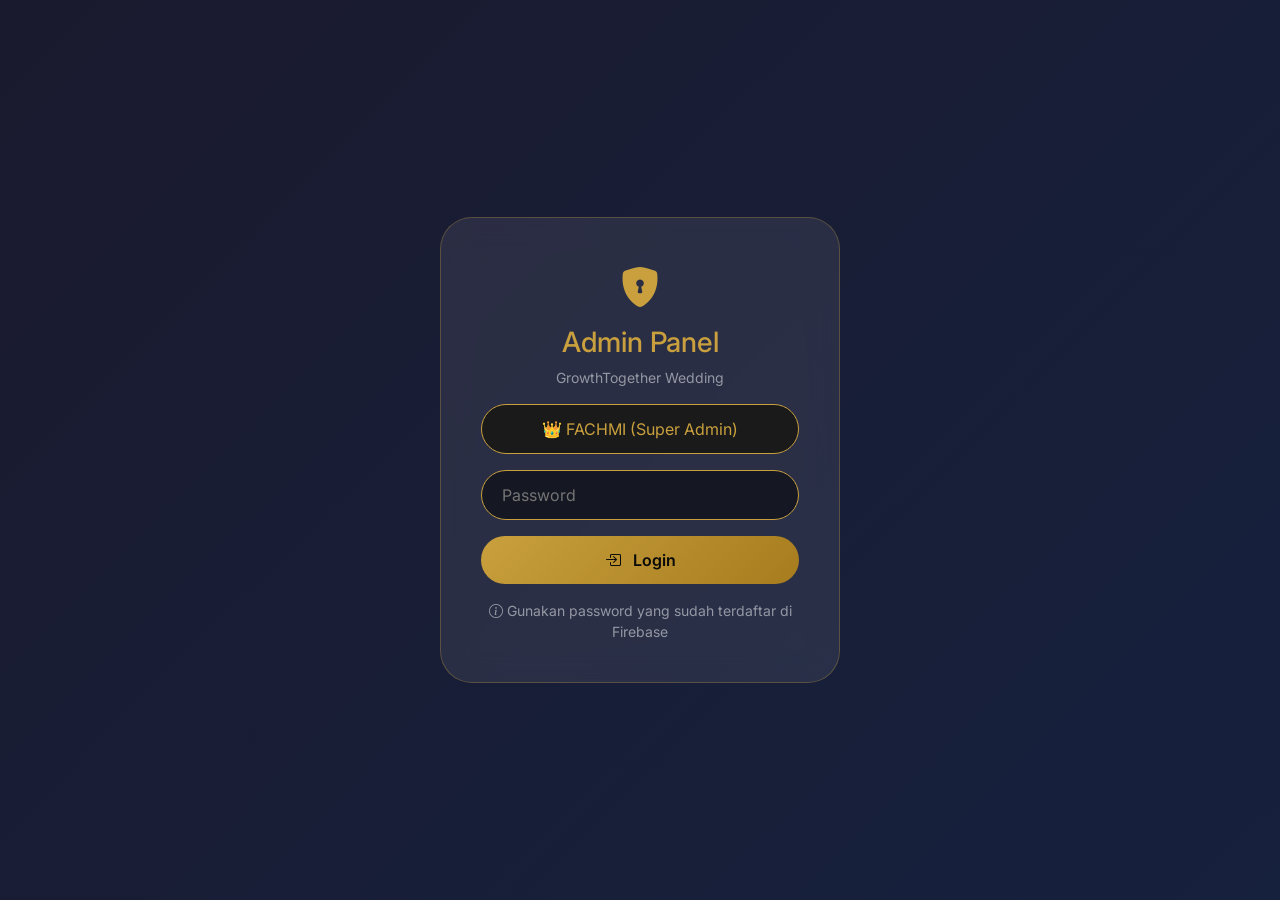
==== commit 1c0c2972: "Update admin.html" ====
--- a/admin.html
+++ b/admin.html
@@ -29,11 +29,12 @@
       border-radius: 32px; padding: 2.5rem; width: 100%; max-width: 400px;
       border: 1px solid rgba(201,160,61,0.3); text-align: center;
     }
-    .login-card input {
+    .login-card input, .login-card select {
       width: 100%; background: rgba(0,0,0,0.5); border: 1px solid #c9a03d;
       border-radius: 60px; padding: 12px 20px; color: white; margin-bottom: 1rem;
     }
-    .login-card input:focus { outline: none; border-color: #e4c580; }
+    .login-card select option { background: #1a1a1a; }
+    .login-card input:focus, .login-card select:focus { outline: none; border-color: #e4c580; }
     .btn-gold { background: linear-gradient(135deg, #c9a03d, #a67c1e); border: none; border-radius: 60px; padding: 12px; font-weight: 600; width: 100%; color: #0a0a0a; transition: all 0.3s; }
     .btn-gold:hover { transform: translateY(-2px); box-shadow: 0 8px 20px rgba(201,160,61,0.4); }
     .btn-gold:disabled { opacity: 0.6; cursor: not-allowed; transform: none; }
@@ -199,10 +200,18 @@
     <i class="bi bi-shield-lock-fill fs-1 gold-text"></i>
     <h3 class="gold-text mt-2">Admin Panel</h3>
     <p class="text-white-50 small">GrowthTogether Wedding</p>
-    <input type="text" id="adminUsername" placeholder="Username" autocomplete="off" value="fachmi">
-    <input type="password" id="adminPassword" placeholder="Password" value="170598">
+    <div class="mb-3">
+      <select id="adminUserSelect" class="form-select text-center" style="background:#1a1a1a; color:#c9a03d; text-align:center;">
+        <option value="FACHMI">👑 FACHMI (Super Admin)</option>
+        <option value="AZIZAH">👑 AZIZAH (Super Admin)</option>
+      </select>
+    </div>
+    <input type="password" id="adminPassword" placeholder="Password">
     <div id="loginError" class="text-danger small mb-2" style="display:none;"></div>
     <button class="btn-gold" id="loginBtn"><i class="bi bi-box-arrow-in-right me-2"></i> Login</button>
+    <div class="mt-3 small text-white-50">
+      <i class="bi bi-info-circle"></i> Gunakan password yang sudah terdaftar di Firebase
+    </div>
   </div>
 </div>
 
@@ -426,9 +435,9 @@
       <div class="setting-card p-0">
         <div class="table-responsive">
           <table class="table table-dark table-hover mb-0">
-            <thead><tr><th>Username</th><th>Nama Lengkap</th><th>Level</th><th>Aksi</th></tr</thead>
+            <thead> <tr><th>Username</th><th>Nama Lengkap</th><th>Level</th><th>Aksi</th></tr> </thead>
             <tbody id="usersTableBody"></tbody>
-           </table>
+          </table>
         </div>
       </div>
     </div>
@@ -570,23 +579,27 @@
   }
   
   async function login(username, password) {
-    const upper = username.toUpperCase().trim();
-    const authSnap = await get(ref(db, "data/auth/" + upper));
-    const userSnap = await get(ref(db, "data/users/" + upper));
-    
-    if (!authSnap.exists() || !userSnap.exists()) {
-      throw new Error('Username tidak terdaftar');
-    }
-    
-    const hash = await hashPassword(password);
-    if (authSnap.val() === hash) { 
-      currentUser = upper; 
-      sessionStorage.setItem('admin_logged_in', 'true'); 
-      sessionStorage.setItem('admin_user', upper);
-      document.getElementById('adminUserDisplay').innerHTML = upper;
-      return true; 
-    }
-    throw new Error('Password salah');
+    // Coba dengan uppercase dan lowercase
+    const possibleUsernames = [username.toUpperCase(), username.toLowerCase()];
+    
+    for (const uname of possibleUsernames) {
+      const authSnap = await get(ref(db, "data/auth/" + uname));
+      const userSnap = await get(ref(db, "data/users/" + uname));
+      
+      if (authSnap.exists() && userSnap.exists()) {
+        const hash = await hashPassword(password);
+        if (authSnap.val() === hash) { 
+          currentUser = uname; 
+          sessionStorage.setItem('admin_logged_in', 'true'); 
+          sessionStorage.setItem('admin_user', uname);
+          document.getElementById('adminUserDisplay').innerHTML = uname;
+          return true; 
+        } else {
+          throw new Error('Password salah untuk user ' + uname);
+        }
+      }
+    }
+    throw new Error('Username tidak terdaftar di Firebase');
   }
   
   function logout() { 
@@ -823,10 +836,10 @@
       tbody.innerHTML += `
         <tr>
           <td><strong>${escapeHtml(inv.guestName)}</strong><br><small class="text-muted"><i class="bi bi-eye"></i> ${viewCount}</small></td>
-          <td>${tierBadge}</td>
-          <td>${inv.phone || '-'}</td>
+          <td>${tierBadge}</span></td>
+          <td>${inv.phone || '-'}</span></td>
           <td class="link-cell"><small>${escapeHtml(link)}</small></td>
-          <td>${inv.createdAt ? new Date(inv.createdAt).toLocaleDateString('id') : '-'}</td>
+          <td>${inv.createdAt ? new Date(inv.createdAt).toLocaleDateString('id') : '-'}</span></td>
           <td>
             <div class="action-buttons">
               <button class="btn btn-sm btn-outline-primary edit-guest" data-id="${inv.id}" data-name="${escapeHtml(inv.guestName)}" data-phone="${inv.phone || ''}" data-note="${inv.note || ''}" data-tier="${inv.tier || 'regular'}"><i class="bi bi-pencil"></i> Edit</button>
@@ -834,7 +847,7 @@
               <button class="btn btn-sm btn-info preview-guest" data-link="${link}"><i class="bi bi-eye"></i> Preview</button>
               <button class="btn btn-sm btn-outline-danger delete-invite" data-id="${inv.id}"><i class="bi bi-trash3"></i> Hapus</button>
             </div>
-          </td>
+          </span>
         </tr>
       `;
     }
@@ -975,7 +988,7 @@
           row.insertCell(1).innerHTML = escapeHtml(data.fullname || uname);
           row.insertCell(2).innerHTML = `<span class="${levelBadge}">${level.toUpperCase()}</span>`;
           
-          if(uname !== 'FACHMI' && uname !== 'AZIZAH') {
+          if(uname !== 'FACHMI' && uname !== 'AZIZAH' && uname !== 'fachmi' && uname !== 'azizah') {
             row.insertCell(3).innerHTML = `<button class="btn btn-sm btn-outline-danger rounded-pill delete-user" data-username="${uname}"><i class="bi bi-trash3 me-1"></i>Hapus</button>`;
           } else {
             row.insertCell(3).innerHTML = '<span class="text-muted small"><i class="bi bi-shield-check"></i> Super Admin</span>';
@@ -1095,6 +1108,18 @@
     document.getElementById('refreshGuestList')?.addEventListener('click', () => { loadInvitations(); });
   }
   
+  // ============ INITIALIZATION ============
+  async function init() {
+    showLoading();
+    try {
+      await checkSession();
+    } catch (error) {
+      console.error('Init error:', error);
+    } finally {
+      hideLoading();
+    }
+  }
+  
   // EVENT LISTENERS
   document.getElementById('loginBtn')?.addEventListener('click', async () => { 
     const btn = document.getElementById('loginBtn');
@@ -1102,7 +1127,9 @@
     btn.innerHTML = '<span class="spinner-border spinner-border-sm me-2"></span> Memproses...';
     
     try { 
-      await login(document.getElementById('adminUsername').value, document.getElementById('adminPassword').value); 
+      const selectedUser = document.getElementById('adminUserSelect').value;
+      const password = document.getElementById('adminPassword').value;
+      await login(selectedUser, password); 
       location.reload(); 
     } catch(e) { 
       const errDiv = document.getElementById('loginError');
@@ -1311,7 +1338,9 @@
   
   setupSearchAndFilter();
   document.getElementById('filterAll')?.classList.add('active');
-  checkSession();
+  
+  // Start the app
+  init();
 </script>
 </body>
 </html>
